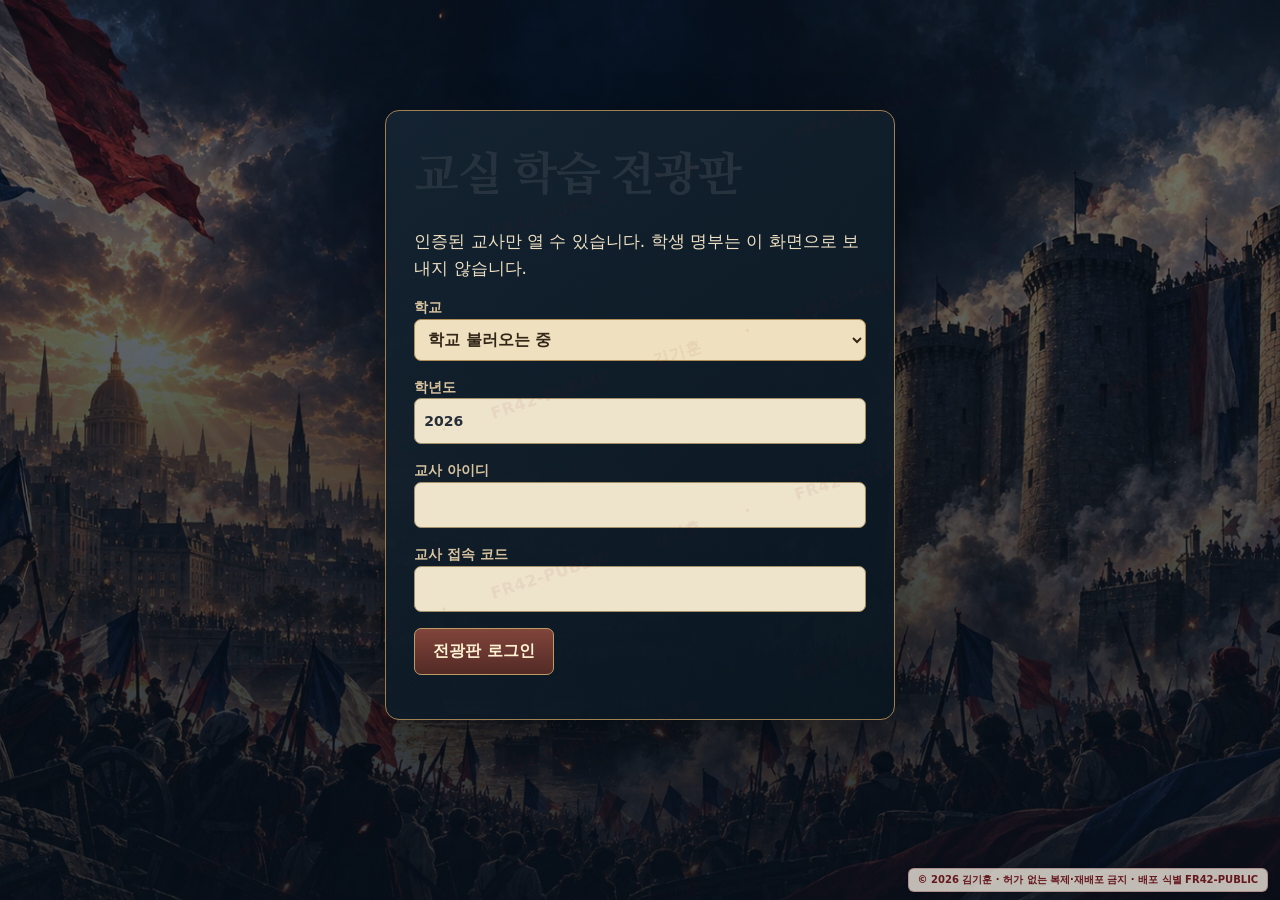
==== board.html @ 60849f4b "Upgrade RC experience and preserve live data integration" ====
<!doctype html>
<html lang="ko"><head><meta charset="utf-8"><meta name="viewport" content="width=device-width,initial-scale=1"><title>프랑스 혁명 학습 전광판</title><link rel="stylesheet" href="teacher.css"><link rel="stylesheet" href="stage26.css"><link rel="stylesheet" href="stage27.css"><link rel="stylesheet" href="stage28.css"><link rel="stylesheet" href="copyright-ready.css"><link rel="stylesheet" href="rc-cinematic.css"><link rel="stylesheet" href="rc-board.css"></head>
<body class="r27-board"><main id="boardApp27"></main><script src="copyright-ready.js"></script><script src="config.rc.js"></script><script src="game-api.js"></script><script src="report-ui27.js"></script><script src="board27.js"></script></body></html>
---- teacher.css ----
:root{font-family:Arial,'Malgun Gothic',sans-serif;color:#263b43;background:#f2eee5;font-size:16px;line-height:1.6}*{box-sizing:border-box}body{margin:0}button,input,select,textarea{font:inherit}button{border:1px solid #c8b99c;background:#fffaf0;color:#263b43;border-radius:8px;padding:9px 14px;cursor:pointer;font-weight:700}button.primary{background:#23434b;color:#fff;border-color:#23434b}button.danger{background:#8d342f;color:#fff;border-color:#8d342f}button:disabled{opacity:.45;cursor:not-allowed}input,select,textarea{width:100%;min-height:44px;padding:9px;border:1px solid #c5bdaf;border-radius:7px;background:white;color:#172d37}input[type=checkbox]{width:21px;min-height:21px;vertical-align:middle}label{display:block;font-weight:700;font-size:14px}label small{display:block;color:#6f7674;font-weight:400}textarea{min-height:130px}h1,h2,h3,p{margin:0 0 16px}h1{font-family:Georgia,'Malgun Gothic',serif;font-size:30px;letter-spacing:-1px}h2{font-size:25px}h3{font-size:18px}a{color:#245d6b}.topbar{background:#203a43;color:#fff;display:flex;justify-content:space-between;align-items:center;gap:20px;padding:24px 32px;border-bottom:4px solid #c8a35d}.topbar h1{margin:0}.topbar small{color:#d7d0b9}.layout{display:grid;grid-template-columns:218px minmax(0,1fr);min-height:calc(100vh - 100px)}nav{padding:24px 16px;border-right:1px solid #d6cbb9;background:#e9e4d8}nav button{display:block;width:100%;text-align:left;margin-bottom:9px;background:transparent;border-color:transparent}nav button.on{background:#fffdf5;border-color:#b5a588;box-shadow:0 3px 8px #6b573211}main{padding:28px 36px;max-width:1600px;width:100%}.panel{padding:24px;margin-bottom:20px;background:#fffcf6;border:1px solid #d6c9b1;border-radius:14px;box-shadow:0 5px 18px #40351d05}.muted{color:#6d746e;font-size:14px}.notice{background:#e7eee9;border-left:4px solid #466b60;padding:13px 18px;margin-bottom:20px}.warning{background:#fff1d8;border-left:4px solid #be8a33;padding:13px 18px;margin-bottom:20px}.stats{display:grid;grid-template-columns:repeat(4,1fr);gap:16px;margin:18px 0}.stat{background:#f6f1e4;border-radius:10px;padding:18px}.stat strong{display:block;font-family:Georgia,serif;font-size:32px;color:#304e54}.formgrid{display:grid;grid-template-columns:repeat(3,minmax(0,1fr));gap:15px;margin-bottom:20px}.formgrid .wide{grid-column:1/-1}.actions{display:flex;flex-wrap:wrap;gap:10px;margin:18px 0}.tablewrap{max-width:100%;overflow:auto}table{border-collapse:collapse;width:100%;font-size:14px}th,td{text-align:left;padding:12px 10px;border-bottom:1px solid #e2d9c8;vertical-align:top}th{background:#eee7d6;white-space:nowrap}.pill{background:#e4eadd;color:#385446;padding:4px 10px;border-radius:20px;font-size:12px;white-space:nowrap}.pill.warn{background:#fff0d7;color:#8d5320}.login{max-width:510px;margin:8vh auto;padding:28px}.login label{margin-bottom:16px}.error{color:#963b31}.toast{position:fixed;bottom:22px;right:22px;background:#23434b;color:white;max-width:85vw;padding:14px 22px;border-radius:10px;z-index:10000}.busy:after{content:'서버 확인 중';position:fixed;top:8px;right:12px;z-index:10000;background:#fbdf93;padding:8px 18px;border-radius:20px}.busy button{pointer-events:none}details{border-bottom:1px solid #d3c5ae;padding:12px 0}summary{cursor:pointer;font-weight:700}.unit-group{border-left:3px solid #beaa81;padding-left:16px;margin-top:12px}.lesson{display:grid;grid-template-columns:minmax(180px,1fr) repeat(4,95px);gap:12px;align-items:center;padding:13px 0;border-top:1px solid #e6ddca}.lesson label{font-size:12px;text-align:center}.lesson input{display:block;margin:auto auto 4px}.mono{font-family:monospace;white-space:pre-wrap;overflow-wrap:anywhere;max-height:420px;overflow:auto;background:#eee9dd;padding:16px}.sectiontitle{display:flex;justify-content:space-between;align-items:center;gap:10px}.credential{font-family:monospace;font-size:16px;color:#763423}.checkline{display:flex;align-items:center;gap:8px;margin:10px 0}.checkline input{flex:0 0 21px}.pack-odds{display:grid;grid-template-columns:repeat(5,1fr);gap:10px}.tiny{font-size:12px;color:#647078}dialog{border:1px solid #aa9270;border-radius:12px;max-width:90vw}dialog::backdrop{background:#14262ab0}@media(max-width:1050px){main{padding:22px}.layout{grid-template-columns:180px 1fr}.formgrid{grid-template-columns:repeat(2,1fr)}.stats{grid-template-columns:repeat(2,1fr)}.lesson{grid-template-columns:1fr repeat(4,65px);gap:5px}}@media(max-width:700px){.topbar{padding:18px;align-items:flex-start}.topbar h1{font-size:22px}.layout{display:block}nav{display:flex;overflow:auto;padding:10px;gap:5px;border-right:0}nav button{width:auto;white-space:nowrap;margin:0;font-size:13px;padding:8px}main{padding:14px}.panel{padding:16px}.formgrid{grid-template-columns:1fr 1fr}.lesson{grid-template-columns:repeat(4,1fr)}.lesson>span{grid-column:1/-1}.pack-odds{grid-template-columns:repeat(3,1fr)}.stats{gap:8px}.stat{padding:12px}.stat strong{font-size:28px}h2{font-size:22px}}
---- stage26.css ----
/* Stage 2.6: shared French Revolution shell. Original card/frame/pack files are untouched. */
:root{--ink26:#f1e6ca;--muted26:#c7bfae;--navy26:#121d2c;--panel26:#1b2838;--gold26:#c5a363;--crimson26:#842f3b;--paper26:#eee3cb;--paperInk26:#252d37;color-scheme:dark}
html body{--bg:#121d2c;--paper:#1b2838;--ink:#f1e6ca;--line:#a68b59;--red:#963e49;margin:0;color:var(--ink26);background:radial-gradient(ellipse at 85% 0,#58313260,transparent 55%),linear-gradient(#101925ee,#121d2cee),url('content/fr-revolution/images/FR-04.png') center top/cover fixed;background-color:var(--navy26);font-family:system-ui,-apple-system,'Malgun Gothic',sans-serif;line-height:1.55}
body .header,body .topbar{background:linear-gradient(110deg,#101926,#253246);border-bottom:2px solid var(--gold26);color:var(--ink26);box-shadow:0 10px 25px #0004}
body .header h1,body .header .eyebrow,body .header .student{color:var(--ink26)}
body .shell,body .panel,body .v42-login,body .packbox,body .v41-packbox,body .inspectbox,body .v41-inspect-box,body .stage2-overlay .shell,body .celebration25>section{background:linear-gradient(135deg,#233144,#152333);border:1px solid #ad8f5266;border-radius:14px;color:var(--ink26);box-shadow:0 10px 35px #0004}
body .shell h2,body .panel h2,body .shell h3,body .panel h3{color:var(--ink26)}
body h1,body h2{letter-spacing:-.035em}body .eyebrow{color:#dec58f;letter-spacing:.12em}body .wrap{max-width:1340px}body .layout>nav{background:#142131;border-color:#ab8c5066}body .layout>nav button{color:var(--ink26)}body .layout>nav button.on{background:#314159;border-color:var(--gold26)}
body .tabs{padding:8px;background:#122031e8;border:1px solid #a18b5944;border-radius:12px;gap:6px;flex-wrap:wrap}body .tab{background:transparent;color:#daceb6;border:1px solid transparent;min-height:44px}body .tab.active{background:#75303b;color:#fff3db;border-color:#c8a766}body .tab.locked{background:#111c29;color:#b1ad9e}
body .btn,body button.primary{min-height:44px;border:1px solid #cfad6d;background:linear-gradient(#963e49,#732d37);color:#fff4dc;border-radius:8px;font-weight:800;box-shadow:0 3px 9px #0003}body .btn.alt{background:#263950;color:#f2e7ce;border-color:#8c805e}body button:disabled{opacity:.55;cursor:not-allowed}body button:focus-visible,body input:focus-visible,body select:focus-visible,body summary:focus-visible{outline:3px solid #f0ca72;outline-offset:3px}
body input:not([type=checkbox]),body select,body textarea{font:inherit;background:var(--paper26);color:var(--paperInk26);border:1px solid #a49068;border-radius:7px;min-height:46px;padding:9px;max-width:100%}body input[type=checkbox]{accent-color:#a65562}body a{color:#f0cc88}body .muted,body label small,body .tiny{color:var(--muted26)}
body .v42-status,body .notice,body .reward-preview2,body .resume-banner2,body .learning-note26{background:#28394a;border-color:#957e50;color:#f2e5c9;padding:12px 16px;border-radius:8px}
body .result,body .rank42 article,body .stat,body .lesson-tree42 details,body .lesson,body .unit-group,body .modepick>*,body .modepick button,body .settingrow button,body .v42-mission,body .pack-inventory,body .fusionpanel,body .colstats,body .packvault38{background:#24354a;color:var(--ink26);border-color:#97805a88}
body .question,body .hint,body .noticebox,body .speedstat,body .packsummary38 span,body .v41-inspect-panel,body .inspectpanel,body .detail25,body .variant25,body .mission-editor25,body .completion-rule2{background:#26384c;color:var(--ink26);border-color:#a38a5b88}body .tabs{width:100%;max-width:100%}body .inspecttip{color:#e1d5bc}
body .settingrow button.on,body .modepick .selected2{background:#69414b;border-color:#e0b76b}body .completion-notice2{background:#283c43;color:#f4e9cc;border-color:var(--gold26)}body .completion-notice2 h2,body .completion-notice2 p{color:inherit}body th,body td{border-color:#a68f5955}body th{background:#263b51;color:#f2e6cb}body .tablewrap{color:var(--ink26)}
body .warning,body .v42-error{background:#57333b;color:#ffecda;border-color:#d29b6c}body .toast,body .v42-toast{background:#263e4d;color:#fff4da;border-color:#c7a45e}body .match-preview42{background:#efe1bc;color:#252c36}body .match-preview42 strong{background:#833845}
body .card-readable-title42{color:#f2e7ce}body .card-readable-rarity42{font-weight:900}body .history-card__title,body .history-game-card__title{color:#21190f}body .history-card,body .history-game-card{color:#21190f}body .card-spotlight42{color:#fff1d2}body .rarity-label42{font-weight:900}
body .hero26{position:relative;isolation:isolate;overflow:hidden;padding:clamp(28px,5vw,64px);min-height:280px;margin:22px 0;border:1px solid #c6a45d;border-radius:15px;background:linear-gradient(90deg,#101b2bf2 20%,#101b2b77 70%),url('content/fr-revolution/images/FR-04.png') 75% 42%/cover;box-shadow:0 15px 35px #0005}
.hero26:after{content:'';position:absolute;inset:12px;border:1px solid #ddba7355;pointer-events:none}.hero26 h2{font-size:clamp(32px,5vw,57px);line-height:1.22;color:#f5e9c9;margin:14px 0}.hero26 p{max-width:600px;color:#e0d4bc}.level26{display:grid;grid-template-columns:92px 1fr;gap:22px;align-items:center;padding:22px 26px;margin:20px 0;background:linear-gradient(110deg,#283848,#162536);border:1px solid #b99555;border-radius:14px}.level26 h2,.level26 p{margin:0 0 6px}.level26 small{color:#ddcba6}.level-seal26{aspect-ratio:1;border:3px double #dfb968;border-radius:50%;display:flex;flex-direction:column;align-items:center;justify-content:center;background:radial-gradient(#574838,#202b3a);box-shadow:0 0 20px #d0a75522}.level-seal26 strong{font:700 36px Georgia,serif}.level-seal26 small{font-size:10px;letter-spacing:.16em}.xp-track26{height:10px;background:#071322;border:1px solid #8f794d66;border-radius:20px;overflow:hidden;margin:10px 0}.xp-track26 i{display:block;height:100%;background:linear-gradient(90deg,#8e6337,#eed794);border-radius:20px}
.game-grid26{display:grid;grid-template-columns:repeat(4,minmax(0,1fr));gap:16px;margin:20px 0 30px}.game-tile26{display:flex;flex-direction:column;align-items:flex-start;padding:22px 18px;border:1px solid #b99b5e99;border-radius:11px;background:linear-gradient(140deg,#33425a,#19283a);box-shadow:0 6px 15px #0003;min-width:0}.game-tile26 h3{font-size:21px;margin:10px 0}.game-tile26 p{font-size:16px;flex:1;color:#d0c6b3;word-break:keep-all}.game-tile26 .btn{width:100%;font-size:15px}.game-index26{font:700 28px Georgia,serif;color:#dbb973;border-bottom:1px solid #9f8551}.locked26{filter:saturate(.5)}
.mastery-grid26{display:grid;grid-template-columns:repeat(4,minmax(0,1fr));gap:10px}.mastery-grid26 article{padding:16px;background:#26384c;border:1px solid #8e7b4f55;border-radius:8px}.mastery-grid26 b{display:block;min-height:3em;font-size:16px}.mastery-grid26 span{color:#e6c583;font-weight:800}.mastery-grid26 i{font-style:normal;display:inline-grid;place-items:center;width:28px;height:28px;margin:5px 4px 0 0;background:#142333;color:#c2bdaa;border:1px solid #6e705f;border-radius:50%;font-size:13px}.mastery-grid26 i.seen{background:#53565f}.mastery-grid26 i.mastered{background:#415872;border-color:#bbcedd}.mastery-grid26 i.today{background:#d8ba74;color:#1c2635;border-color:#ffe5a7}
.attendance26{display:flex;gap:14px;flex-wrap:wrap;padding:14px 0;color:#e5d4ad}.study-mission26{padding:18px;border:1px solid #c19e5d;border-radius:8px;background:#2b3a4d}.study-mission26 h3,.study-mission26 p{margin:0 0 8px}.mission-period26{margin:18px 0;border:0}.mission-period26>summary{font-size:20px;font-weight:800;cursor:pointer;padding:12px;background:#23364b;border-bottom:1px solid #b79757}.mission-grid26{display:grid;grid-template-columns:repeat(3,minmax(0,1fr));gap:14px;padding-top:16px}.mission26{display:flex;flex-direction:column;padding:18px;border:1px solid #8f7d5966;border-radius:9px;background:#1d2f43}.mission26 h3{font-size:18px}.mission26 p{color:#cfc4af;font-size:15px}.mission26 strong{font-size:22px;color:#edcf8a}.mission26 .btn{margin-top:auto}.mission26.claimed{border-color:#638c80}
.answer-form26{max-width:700px;margin:24px auto}.answer-form26>div{display:flex;gap:10px;margin-top:10px}.answer-form26 input{flex:1;width:100%;font-size:22px;font-weight:700}.answer-form26 label{display:block;text-align:left;color:#d5c8ad}.question-image26{width:min(100%,520px);max-height:330px;object-fit:contain;border:5px double #be9f66;border-radius:8px;background:#121e2c;margin:16px auto;display:block}.feedback26{min-height:1.6em;font-weight:800;color:#f3d993;font-size:20px}.quiz h2{font-size:clamp(24px,3vw,34px);line-height:1.5}
.connections26{display:grid;gap:16px}.connection26{display:grid;grid-template-columns:minmax(0,1fr) 170px minmax(0,1fr);gap:20px;align-items:center;background:#25374a;padding:18px;border:1px solid #96805a77;border-radius:10px}.connection26 label{font-size:18px;font-weight:800;min-width:0}.connection26 select{width:100%;display:block;margin:8px 0}.connection26 label>span{font-size:16px;color:#e2d5b9;display:block;min-height:3em}.study-card26{display:flex;flex-direction:column;min-width:0;border:3px double #c5a76e;border-radius:7px;background:#e9ddc2;color:#232c37;overflow:hidden;box-shadow:0 5px 12px #0004}.study-card26 img{display:block;width:100%;aspect-ratio:1;object-fit:cover;pointer-events:none}.study-card26 b{display:block;font-size:clamp(14px,1.6vw,19px);font-weight:900;line-height:1.3;padding:8px 5px;text-align:center;word-break:keep-all}
.map-zones26{display:grid;grid-template-columns:repeat(2,minmax(0,1fr));gap:16px;margin:20px 0}.map-zones26>section{border:1px solid #b99a62;background:#24364b;min-height:210px;border-radius:10px;overflow:hidden}.zone-target26{width:100%;min-height:76px;border:0;border-bottom:1px solid #a78f62;background:#354960;color:#f8ecd3;padding:14px;cursor:pointer}.zone-target26 b{display:block;font-size:22px}.zone-target26 small{display:block;color:#e0d2b8;font-size:14px}.map-cards26{display:grid;grid-template-columns:repeat(4,minmax(0,1fr));padding:10px;gap:10px}.map-deck26{display:grid;grid-template-columns:repeat(6,minmax(0,1fr));gap:12px}.map-cards26>button,.map-deck26>button{border:2px solid transparent;background:none;padding:3px;cursor:pointer;min-width:0}.map-cards26>button.selected26,.map-deck26>button.selected26{border-color:#ffe8a0;box-shadow:0 0 10px #e9c77499;border-radius:8px}.map-reference26{border:1px dashed #be9f66;border-radius:10px;padding:16px;background:#1d2e40;display:grid;grid-template-columns:repeat(2,minmax(0,1fr));gap:16px}.map-reference26 h3{font-size:17px;margin:0 0 9px}.map-reference26 article>div{display:grid;grid-template-columns:repeat(4,minmax(0,1fr));gap:7px}.map-reference26 .study-card26 b{font-size:14px}.preference26{display:block;padding:18px 0;font-size:22px;font-weight:800}.preference26 select{display:block;margin:8px 0;min-width:min(100%,300px)}.preference26 small{font-size:16px;display:block;color:#d5c8ae}
.xp-result26{text-align:center;border:2px solid #c7a666!important}.xp-result26 h2{font-size:30px}.lock-editor26{padding:15px;margin:12px 0;border:1px solid #aa8d5b88;border-radius:8px}.teacher-xp26 input{min-width:76px}.teacher-xp26 select{min-width:150px}.settings-section26{margin:24px 0}.thresholds26{font-family:monospace;min-height:100px;width:100%}.study-game26{min-width:0}.study-game26>b{display:block;font-size:clamp(14px,1.6vw,19px);font-weight:900;line-height:1.4;color:#f2e5c9;text-align:center;margin-top:6px;word-break:keep-all}.study-game26>.history-game-card{cursor:inherit}.map-reference26 .study-game26>b{font-size:14px}.map-reference26 article .history-game-card__title{font-size:13px}
@media(max-width:1050px){.game-grid26{grid-template-columns:repeat(2,minmax(0,1fr))}.mastery-grid26{grid-template-columns:repeat(3,minmax(0,1fr))}.game-tile26 h3{font-size:22px}.connection26{grid-template-columns:minmax(0,1fr) 135px minmax(0,1fr);gap:12px}.map-cards26{grid-template-columns:repeat(3,minmax(0,1fr))}body .layout{grid-template-columns:180px minmax(0,1fr)}body .layout main{padding:18px}body .layout .formgrid{grid-template-columns:repeat(2,minmax(0,1fr))}}
@media(max-width:650px){.game-grid26,.mission-grid26,.map-zones26,.map-reference26{grid-template-columns:1fr}.mastery-grid26{grid-template-columns:repeat(2,minmax(0,1fr))}.map-deck26{grid-template-columns:repeat(3,minmax(0,1fr))}.connection26{grid-template-columns:1fr}.connection26 .study-card26{width:150px;margin:auto;grid-row:1}.connection26 label>span{min-height:0}.level26{grid-template-columns:70px 1fr;gap:14px;padding:16px}.level26 h2{font-size:22px}.answer-form26>div{flex-wrap:wrap}.answer-form26 .btn{width:100%}.hero26{min-height:230px}body .layout{display:block}body .layout>nav{display:flex;overflow:auto;gap:8px;padding:10px}body .layout>nav button{min-width:145px;margin:0}body .layout .formgrid{grid-template-columns:1fr}.mission26 p{font-size:16px}.study-card26 b{font-size:15px}}
@media(prefers-reduced-motion:reduce){html{scroll-behavior:auto}body .hero26,body .level26,body .xp-result26,body .game-tile26{animation:none;transition:none}body .xp-track26 i{transition:none}}
---- stage27.css ----
/* Archive and display extension; no image/frame changes. */
.r27{line-height:1.65;overflow:hidden}.r27 h2{font-size:clamp(1.5rem,3vw,2rem)}.r27 h3{margin:1.4rem 0 .65rem}.r27 p{overflow-wrap:anywhere}.r27-heading{display:flex;justify-content:space-between;align-items:center;gap:16px}.r27-tabs{display:flex;flex-wrap:wrap;gap:8px;margin:16px 0}.r27-tabs button,.r27 button,.r27-link{min-height:44px;padding:10px 16px}.r27-tabs .on{background:#873b35;color:#fff3df;border-color:#a77e42}.r27 label{display:block}.r27 input,.r27 select{min-height:44px;max-width:100%}.r27-stats{display:grid;grid-template-columns:repeat(auto-fit,minmax(145px,1fr));gap:12px;margin:18px 0}.r27-stat{background:#e9dfca;border:1px solid #b49b6d;border-radius:12px;padding:16px;color:#242d35}.r27-stat strong{display:block;font-size:clamp(1.4rem,2.4vw,2rem);line-height:1.3;margin-top:6px}.r27-stat span{font-size:.95rem}.r27-notice{background:#dedcc8;color:#253b3d;padding:16px;border-left:5px solid #496567;border-radius:6px}.r27-events{display:grid;grid-template-columns:repeat(2,minmax(0,1fr));gap:12px}.r27 details{border:1px solid #b8a276;background:#f0e7d6;border-radius:10px;padding:12px;margin:12px 0;color:#202b33}.r27 summary{cursor:pointer;font-weight:800;min-height:44px;display:flex;align-items:center;gap:12px;justify-content:space-between}.r27-tablewrap{overflow:auto;max-width:100%;margin:12px 0}.r27 table{width:100%;border-collapse:collapse;background:#f4ecdc;color:#25323d;font-size:1rem}.r27 th,.r27 td{padding:12px 10px;border-bottom:1px solid #c9bba3;text-align:left;vertical-align:top;min-width:70px}.r27 th{background:#283d48;color:#fff2dd;font-weight:800;white-space:nowrap}.r27 td small{display:block;line-height:1.5;font-size:.83rem;color:#4f5d61;margin-top:5px}.r27-note{font-size:.9rem;color:#4e5b60}.r27-checks{display:grid;grid-template-columns:repeat(auto-fit,minmax(210px,1fr));gap:10px;margin:16px 0}.r27-checks label{display:flex;align-items:center;gap:10px;min-height:44px;background:#e9dfcb;padding:10px;border-radius:6px;color:#263943}.r27-checks input{width:20px;min-height:20px}.r27-link{display:inline-flex;align-items:center;background:#314d57;color:#fff5e0;border-radius:8px;text-decoration:none}.r27-board{margin:0;background:#101f2c;color:#f4e8d1;min-height:100vh}.r27-board #boardApp27{max-width:1600px;margin:auto;padding:clamp(16px,3vw,48px)}.r27-board-head{display:flex;justify-content:space-between;gap:20px;align-items:center;border-bottom:2px solid #b18c4d;padding-bottom:16px}.r27-board-head h1{font-size:clamp(24px,3vw,44px)}.r27-board button{min-height:44px;background:#e9dfc8;color:#24323c;border:1px solid #b49b6d;padding:10px 18px;border-radius:7px;font-weight:700}.r27-board-controls{display:flex;flex-wrap:wrap;gap:12px;align-items:end;margin-top:16px}.r27-board-controls form{display:flex;gap:12px;align-items:end;flex-wrap:wrap}.r27-board-controls label{display:flex;flex-direction:column;gap:4px}.r27-board-controls input{width:95px;padding:10px;min-height:44px}.r27-board-panel{background:linear-gradient(140deg,#273b49,#152633);border:1px solid #9e804d;border-radius:18px;margin:28px 0;padding:clamp(20px,4vw,64px);min-height:400px}.r27-board-panel h2{color:#f1d9a5;font-size:clamp(26px,4vw,54px);margin:0 0 24px}.r27-board-value{font-size:clamp(64px,10vw,150px);font-weight:900;text-align:center}.r27-board-value small{font-size:.3em;color:#d2cbbd}.r27-board-list{display:grid;gap:14px}.r27-board-list article{display:grid;grid-template-columns:1fr auto;gap:8px 20px;background:#304653;border-left:4px solid #a87547;padding:18px 24px;border-radius:8px;font-size:clamp(21px,2.5vw,36px)}.r27-board-list small{display:block;font-size:.58em;color:#dfd8c8}.r27-board-list strong{color:#f1d19a}.r27-board footer{color:#d4cebf;font-size:1rem}.r27-empty{font-size:1.5rem}.r27-board .login{color:#26333e}.r27-board .login h1{color:#26333e}
@media(max-width:740px){.r27-events{grid-template-columns:1fr}.r27-heading{align-items:flex-start}.r27-tablewrap{margin-left:-4px;margin-right:-4px}.r27 th,.r27 td{padding:10px 8px}.r27-board-head{display:block}.r27-board-panel{min-height:300px}.r27-board-list article{padding:14px}.r27-board-controls input{width:75px}}
@media(prefers-reduced-motion:reduce){.r27 *,.r27-board *{scroll-behavior:auto!important;transition:none!important;animation:none!important}}
---- stage28.css ----
/* School tablet CSS widths, not physical inches. Large screens gain columns and margins. */
html{box-sizing:border-box}*,*:before,*:after{box-sizing:inherit}
body .wrap,body .headerin{width:calc(100% - 32px);max-width:1360px;margin-inline:auto}
body .layout{width:100%;max-width:1560px;margin-inline:auto;grid-template-columns:200px minmax(0,1fr)}
body .layout main,body .wrap>*,body .shell,body .panel,body .headerin>*,body .student{min-width:0}
body .shell,body .panel{overflow-wrap:anywhere;padding:clamp(16px,2.2vw,30px)}
body .headerin,body .practicebar,body .bonus-actions,body .collectionsubnav{flex-wrap:wrap;gap:12px}
body button,body [role=button],body summary,body .r27-link{min-width:44px;min-height:44px;touch-action:manipulation}
body button{white-space:normal;overflow-wrap:anywhere;font-size:1rem}
body input,body select,body textarea{max-width:100%;min-width:0;font-size:max(16px,1rem)}
body label{min-width:0}body label:has(input[type=checkbox]){min-height:44px;display:flex;align-items:center;gap:8px}
body input[type=checkbox]{flex-shrink:0;width:22px;height:22px}
body .tabs,body .collectionsubnav,body .r27-tabs{max-width:100%;flex-wrap:wrap;overflow:visible}
body .tablewrap,body .r27-tablewrap{width:100%;max-width:100%;overflow:auto;overscroll-behavior-inline:contain}
body .tablewrap table,body .r27-tablewrap table{min-width:640px}
body .game-grid26{grid-template-columns:repeat(auto-fit,minmax(min(100%,245px),1fr))}
body .mission-grid26{grid-template-columns:repeat(auto-fit,minmax(min(100%,260px),1fr))}
body .collectiongrid,body .collectiongrid.v41-grid{display:grid;grid-template-columns:repeat(auto-fill,minmax(min(100%,190px),1fr));gap:clamp(14px,2vw,24px);align-items:start}
body .entry25{width:100%;max-width:290px;justify-self:center}
body .packvault38{display:grid;grid-template-columns:repeat(auto-fit,minmax(min(100%,240px),1fr));gap:18px}
body .vaultitem38{min-width:0;max-width:360px;width:100%;justify-self:center;padding:18px}
body .vaultactions38 button{font-size:16px;min-height:48px}
body .cards,body .cards.described,body .baitdeck,body .grid,body .memorygrid,body .matchgrid{grid-template-columns:repeat(auto-fit,minmax(min(100%,160px),1fr));gap:12px;align-items:start}
body .matchgrid{grid-template-columns:repeat(auto-fit,minmax(min(100%,170px),1fr))}
body .game-slot41,body .matchcard.match41{width:100%;height:auto;min-height:190px;aspect-ratio:5/6;max-width:250px;justify-self:center}
body .match-description41{font-size:clamp(16px,1.8vw,21px);line-height:1.55;padding:14px;overflow:auto;max-height:100%}
body .history-game-card{aspect-ratio:5/6;max-width:250px;margin-inline:auto}
body .history-card{aspect-ratio:2/3;max-width:420px;margin-inline:auto}
body .history-card__picture,body .history-game-card .history-game-card__picture{object-fit:contain;background:#e9dcc5}
body .history-card__frame{object-fit:contain}
body .entrycaption25 b,body .card-readable-title42{font-size:clamp(17px,1.6vw,21px);font-weight:900;white-space:normal;overflow-wrap:anywhere}
body .map-deck26,body .map-cards26,body .map-reference26 article>div{grid-template-columns:repeat(auto-fit,minmax(min(100%,155px),1fr));align-items:start;gap:12px}
body .map-deck26>button,body .map-cards26>button,body .map-reference26 .study-game26{width:100%;max-width:240px;justify-self:center}
body .connection26{grid-template-columns:minmax(0,1fr) minmax(150px,190px) minmax(0,1fr)}
body .question-image26{width:min(100%,520px);height:auto;max-height:360px;object-fit:contain}
body .answer-form26 input{min-width:0}body .answer-form26 button{flex-shrink:0}
body .stage2-overlay,body .cardinspect,body .celebration25,body .rewardmodal{overflow:auto;overscroll-behavior:contain;padding:16px}
body .inspect25,body .v41-inspect-panel,body .celebration25>section{max-width:min(1040px,100%);max-height:calc(100dvh - 32px);overflow:auto;margin:auto}
body .inspect25 .history-card{width:min(100%,380px)}
body .celebration-cards25{display:grid;grid-template-columns:repeat(auto-fit,minmax(min(100%,180px),1fr));gap:18px}
body .celebration-cards25>div{transform:none!important;max-width:260px;margin-inline:auto;width:100%}
body .r27-note{color:#d1c8b5}body .r27 details .r27-note{color:#45535a}
.device-notice28,.rotate-notice28{display:none;padding:14px;border:1px solid #c3a369;border-radius:8px;background:#283c50;color:#faecd0;font-size:17px}
.judge-label28{position:absolute;bottom:0;inset-inline:0;z-index:8;background:#172733ed;color:#fff1cf;font-size:15px;line-height:1.5;padding:6px;text-align:center}
body .reveal-modal28{display:flex;align-items:center;justify-content:center;z-index:22000;background:#0b1427df}
body .reveal-box28{width:min(1040px,100%);max-height:calc(100dvh - 32px);overflow:auto;margin:auto;padding:clamp(18px,3vw,36px);text-align:center}
.reveal-box28 h2{font-size:clamp(26px,3vw,38px);margin:0 0 10px}.reveal-progress28{font-size:22px;font-weight:900;margin:12px}
body .sealed-pack28{position:static;display:flex;flex-direction:column;align-items:center;gap:12px;transform:none;inset:auto;width:min(100%,280px);height:auto;margin:20px auto;border:1px solid #d3b476;background:#213447;border-radius:12px;padding:18px;color:#fff0d2}
.sealed-pack28 img{width:100%;height:auto;max-height:320px;object-fit:contain}.sealed-pack28 span{font-weight:900;font-size:22px}
.reveal-stage28{display:grid;grid-template-columns:minmax(200px,320px) minmax(0,1fr);align-items:center;gap:28px;max-width:820px;margin:20px auto}
body .reveal-card28{display:block;position:relative;background:transparent;border:0;width:100%;max-width:320px;margin:auto;padding:0;aspect-ratio:2/3;color:#f5e6c7;cursor:pointer}
.reveal-static28{display:block;pointer-events:none}.reveal-card28 .history-card{width:100%}
.card-back28{display:flex;flex-direction:column;align-items:center;justify-content:center;gap:20px;width:100%;height:100%;aspect-ratio:2/3;border:6px double #cfae6a;border-radius:10px;background:radial-gradient(#485063,#17263e);font-size:70px}.card-back28 b{font-size:24px;max-width:80%}
.reveal-caption28{display:flex;flex-direction:column;align-items:center;gap:16px;overflow-wrap:anywhere;font-size:18px}.reveal-caption28 .revealed-title42{font-size:clamp(24px,3vw,34px);line-height:1.45;flex-basis:auto}.reveal-caption28 .rarity-label42{font-size:clamp(23px,2.8vw,31px);border:2px solid currentColor;border-radius:8px;padding:8px 16px;letter-spacing:normal}
.reveal-caption28.rare{color:#9accff}.reveal-caption28.unique{color:#dbb5ff}.reveal-caption28.legend{color:#ffe498}.reveal-caption28.myth{color:#b8fff5}.reveal-caption28 .shiny-banner25{margin:0;font-size:22px}
.reveal-actions28{display:flex;flex-wrap:wrap;justify-content:center;gap:12px;margin:22px 0}.reveal-actions28 button{min-height:50px;font-size:18px;padding:12px 20px}
.reveal-grid28{display:grid;grid-template-columns:repeat(auto-fit,minmax(min(100%,210px),1fr));gap:24px}.reveal-grid28 article{max-width:300px;justify-self:center;width:100%;padding:12px;border:1px solid #8e7c5c;border-radius:9px}.reveal-grid28 .reveal-caption28{gap:8px;font-size:16px}.reveal-grid28 .revealed-title42{font-size:21px}.reveal-grid28 .rarity-label42{font-size:20px}.reveal-grid28 .history-card{max-width:260px}
.opening-history28{padding:16px;border:1px solid #ba9f65;border-radius:10px;margin:16px 0;background:#22384a}.opening-history28 summary{cursor:pointer;padding:10px;font-weight:800}.opening-row28{display:flex;align-items:center;flex-wrap:wrap;gap:10px;padding:12px 0;border-bottom:1px solid #776a5155}.opening-row28 span{flex:1;min-width:180px}
body.r27-board #boardApp27{max-width:1920px}.r27-board-list article{min-width:0;overflow-wrap:anywhere}
@media(max-width:1050px){body .layout{grid-template-columns:170px minmax(0,1fr)}body .layout main{padding:16px}body .layout .formgrid{grid-template-columns:repeat(2,minmax(0,1fr))}body .connection26{grid-template-columns:minmax(0,1fr) 160px minmax(0,1fr);gap:12px}}
@media(max-width:820px){body .layout{display:block}body .layout>nav{display:flex;flex-wrap:wrap;gap:8px;padding:12px}body .layout>nav button{flex:1 1 150px;min-width:130px;margin:0}body .connection26{grid-template-columns:1fr 1fr}body .connection26>.study-game26{grid-column:1/-1;grid-row:1;max-width:180px;justify-self:center}body .r27-events{grid-template-columns:1fr}.reveal-stage28{grid-template-columns:minmax(180px,270px) minmax(0,1fr);gap:16px}}
@media(max-width:600px){.device-notice28{display:block}body .wrap,body .headerin{width:calc(100% - 20px)}body .map-zones26,body .map-reference26,body .rank42{grid-template-columns:1fr}.reveal-stage28{grid-template-columns:1fr}.reveal-card28{max-width:260px!important}.reveal-caption28{gap:10px}body .layout .formgrid{grid-template-columns:1fr}body .answer-form26>div{flex-wrap:wrap}body .answer-form26 button{width:100%}}
@media(orientation:portrait){.wide-game28 .rotate-notice28{display:block}}
@media(prefers-reduced-motion:reduce){body .reveal-modal28 *,body .celebration25 *,body .shiny25 *,body .history-card__rotator{animation:none!important;transition:none!important;scroll-behavior:auto!important}}
---- copyright-ready.css ----
.copyright-watermark{position:fixed;inset:0;z-index:2147483000;pointer-events:none;overflow:hidden;display:grid;align-content:space-around;color:#781f26;font-weight:800;font-size:clamp(13px,1.25vw,22px);letter-spacing:.04em;opacity:var(--copyright-opacity,.06)}
.copyright-watermark span{display:block;width:130%;margin-left:-15%;text-align:center;white-space:nowrap;transform:rotate(-18deg);word-spacing:2.5rem}
.copyright-stamp{position:fixed;right:12px;bottom:8px;z-index:2147483001;pointer-events:none;max-width:min(70vw,720px);padding:.3rem .55rem;border:1px solid rgba(120,31,38,.28);border-radius:6px;background:rgba(255,249,235,.74);color:#65171d;font:700 clamp(10px,1vw,14px)/1.25 system-ui,sans-serif;box-shadow:0 1px 5px rgba(0,0,0,.12)}
@media print{.copyright-watermark{position:fixed;opacity:.09}.copyright-stamp{position:fixed;background:transparent}}
@media (prefers-reduced-motion:reduce){.copyright-watermark,.copyright-stamp{animation:none!important;transition:none!important}}
---- rc-cinematic.css ----
@font-face{font-family:RevolutionSerif;src:url('assets/card-serif.woff2') format('woff2');font-display:swap}
body:before,body:after{display:none!important}.rc-status .rc-level strong{color:#e8c77e}.rc-home .rc-hero h1{max-width:100%;overflow-wrap:normal;white-space:nowrap}.rc-page .packbox,.rc-lobby .packbox{color:#efe2c5}
:root{--rc-gold:#d6b572;--rc-ink:#152332;--rc-paper:#f0e0bd;--rc-wine:#7b222c;--rc-bg:#091522;--rc-serif:RevolutionSerif,'Noto Serif KR',Batang,serif}
html{background:var(--rc-bg);scroll-behavior:smooth}body{background:linear-gradient(#07101b88,#07101bd9),url('assets/rc/revolution-panorama.webp') center top/cover fixed!important;color:#f4e8cd!important;font-size:17px;min-width:320px}*{box-sizing:border-box}button,input,select{font:inherit}button{touch-action:manipulation}button:focus-visible,a:focus-visible,input:focus-visible,select:focus-visible{outline:3px solid #7ee0ff!important;outline-offset:4px}button:disabled{opacity:1!important;cursor:not-allowed;color:#acb3bc!important;filter:saturate(.3)}.copyright-watermark{pointer-events:none!important;z-index:0!important}.copyright-stamp{font-size:10px!important;pointer-events:none}.themebadge,.theme-badge35{display:none!important}
.rc-lobby .header,.rc-lobby .tabs,.rc-lobby .v42-status{display:none}.rc-lobby .wrap{max-width:none;padding:0;margin:0}.rc-home{max-width:1540px;margin:auto;padding:0 28px 114px}.rc-hero{height:238px;position:relative;display:grid;place-content:center;text-align:center}.rc-hero:before{content:'';position:absolute;inset:0 -28px;background:linear-gradient(90deg,transparent,#06132372 30%,#061323aa 50%,transparent);pointer-events:none}.rc-hero>*{position:relative}.rc-hero h1{font-family:var(--rc-serif);font-size:clamp(56px,6.8vw,98px);letter-spacing:.12em;margin:0;color:#ead29a;text-shadow:0 2px 0 #fbe8b9,0 4px 1px #73512c,0 7px 0 #30200d,0 10px 25px #000;font-weight:900;line-height:1.35}.rc-subtitle{font-family:var(--rc-serif);font-size:22px;letter-spacing:.5em;margin:0 0 8px 10px}.rc-ornament{color:var(--rc-gold);display:flex;justify-content:center;align-items:center;gap:19px;margin:8px auto}.rc-ornament:before,.rc-ornament:after{content:'❧';font-size:35px;display:block;width:130px;border-bottom:1px solid #b69b60;line-height:12px}.rc-ornament:after{transform:scaleX(-1)}.rc-cockade{width:27px;height:27px;border-radius:50%;background:radial-gradient(circle,#d4ad68 0 16%,#c53738 17% 34%,#efe8d5 35% 56%,#29466c 57%);box-shadow:0 2px 8px #000,0 0 0 2px #bb9f66}.rc-motto{margin:7px 0 0;color:#ddd3bf;font-family:var(--rc-serif);letter-spacing:.15em;font-size:16px}.rc-left-note,.rc-right-note{position:absolute;top:74px;width:155px;text-align:left;font:14px/1.9 var(--rc-serif);color:#ddd7cc;text-shadow:0 2px 5px #000}.rc-left-note{left:12px}.rc-right-note{right:12px;text-align:right;top:115px}.rc-preview-tag{position:absolute;right:0;top:14px;font:11px sans-serif;letter-spacing:.04em;color:#e7dbc5;background:#091523b3;border:1px solid #ab905655;padding:5px 10px;border-radius:3px}
.rc-parchment{color:var(--rc-ink);background:radial-gradient(ellipse at 20% 30%,#fff8e244,transparent 50%),repeating-linear-gradient(8deg,#93714907 0 1px,transparent 1px 4px),linear-gradient(110deg,#d4b783,#f5e8c9 18%,#e5cea2 65%,#f5e6c6);border:1px solid #ceb17b;box-shadow:inset 0 0 0 4px #42311d29,inset 0 0 25px #8f5d2755,0 8px 24px #0009;position:relative}.rc-parchment:before,.rc-parchment:after{position:absolute;color:#89672e;font-size:25px;content:'❧';top:-7px;left:7px;pointer-events:none}.rc-parchment:after{left:auto;right:7px;transform:scaleX(-1)}.rc-status{min-height:92px;display:grid;grid-template-columns:1.2fr 1fr .85fr;gap:20px;padding:14px 24px;border-radius:4px}.rc-status-item{display:flex;align-items:center;gap:19px;min-width:0}.rc-status-item+.rc-status-item{border-left:1px solid #8b694a70;padding-left:26px}.rc-level{width:72px;height:72px;flex-shrink:0;border-radius:50%;display:grid;place-content:center;text-align:center;background:radial-gradient(circle at 35% 25%,#263440,#08111a);border:2px solid #cfa65a;outline:1px solid #6a4d26;outline-offset:4px;box-shadow:0 4px 8px #0009;color:#e8c77e;font-family:var(--rc-serif);line-height:1}.rc-level small{font-size:14px}.rc-level strong{font-size:38px}.rc-status h2{font-size:18px;margin:0 0 6px;font-family:var(--rc-serif);color:#17252c}.rc-status p{margin:3px 0;font-size:14px;color:#625039}.rc-status strong{color:#243c39}.rc-status-copy{flex:1;min-width:0}.rc-xp{height:11px;background:#172735;border:1px solid #7d6845;border-radius:2px;box-shadow:inset 0 2px 3px #0005;margin:7px 0 5px;overflow:hidden}.rc-xp i{display:block;height:100%;background:linear-gradient(#8ad5e4,#2886a3);box-shadow:0 0 10px #60d6ff;width:var(--progress,0%)}.rc-status-icon{font:42px var(--rc-serif);color:#4b3922;text-shadow:0 1px #fff6}.rc-section-title{display:flex;align-items:center;justify-content:center;gap:24px;font:28px var(--rc-serif);letter-spacing:.15em;margin:23px 0 20px;color:#f0e4c9;text-shadow:0 2px 7px #000}.rc-section-title:before,.rc-section-title:after{content:'✦';font-size:16px;color:#dab776;width:100px;border-bottom:1px solid #b5975670;text-align:center}
.rc-journey{display:grid;grid-template-columns:repeat(4,minmax(0,1fr)) 180px;gap:16px}.rc-tier{position:relative;min-width:0;overflow:hidden;display:flex;flex-direction:column;height:282px;padding:0;border:1px solid #aa8a54;border-radius:3px;box-shadow:0 7px 18px #000c,inset 0 0 0 3px #1c2839;text-align:center;transition:transform .22s,box-shadow .22s;background:#ecdabb;color:#16362c;isolation:isolate}.rc-tier:before{content:'';position:absolute;inset:5px;border:1px solid #af8749;z-index:4;pointer-events:none}.rc-tier:after{content:'❖';position:absolute;left:7px;top:3px;color:#aa834b;font-size:21px;z-index:5}.rc-tier:hover:not(:disabled){transform:translateY(-6px);box-shadow:0 15px 30px #000b,0 0 16px #d8b77055}.rc-tier:active:not(:disabled){transform:translateY(-1px)}.rc-tier-text{padding:11px 10px 0;z-index:3;background:linear-gradient(#f0e4c9,#ead6b3ec,transparent);width:100%;position:absolute;top:0;height:108px}.rc-tier h3{font:900 43px/1.2 var(--rc-serif);margin:0 0 4px;letter-spacing:.14em}.rc-tier p{font:16px var(--rc-serif);margin:0;color:inherit}.rc-tier img{width:100%;height:100%;object-fit:cover;object-position:center;filter:sepia(.36) saturate(.68);transition:transform .7s;mix-blend-mode:multiply}.rc-tier:hover img{transform:scale(1.06)}.rc-tier:nth-child(2){color:#1c3a56}.rc-tier:nth-child(3){color:#70272d}.rc-tier:nth-child(4){color:#4c375e}.rc-tier-foot{position:absolute;bottom:0;left:0;right:0;z-index:3;padding:12px 7px 11px;background:#12372fea;color:#f1e2bd;font:14px var(--rc-serif);border-top:1px solid #aa905d}.rc-tier:nth-child(2) .rc-tier-foot{background:#152b42ef}.rc-tier:nth-child(3) .rc-tier-foot{background:#66232def}.rc-tier:nth-child(4) .rc-tier-foot{background:#392647ef}.rc-tier:disabled{filter:none}.rc-tier:disabled img{filter:sepia(.6) saturate(.35) brightness(.75)}.rc-tier:disabled .rc-tier-text{color:#5c5064}.rc-reward{grid-column:5;grid-row:1/3;text-align:center;padding:20px 12px;align-self:stretch;border-radius:3px;display:flex;flex-direction:column;justify-content:center}.rc-reward small{font:14px var(--rc-serif);color:#72532f}.rc-reward h3{font:24px/1.45 var(--rc-serif);margin:8px 0;color:#2a251e}.rc-reward img{width:115px;max-width:100%;height:169px;object-fit:contain;margin:12px auto;filter:drop-shadow(0 5px 9px #50351b88);transform:rotate(-5deg)}.rc-reward .btn{font-size:14px;padding:11px 7px}.rc-reward p{font:14px/1.7 var(--rc-serif);color:#59412d}.rc-modes{grid-column:1/5;display:grid;grid-template-columns:repeat(3,minmax(0,1fr));gap:12px;margin-top:2px}.rc-mode{display:flex;align-items:center;gap:13px;position:relative;min-height:80px;background:linear-gradient(120deg,#182b3ade,#071422ed);border:1px solid #92784c;box-shadow:inset 0 0 0 3px #090e18,inset 0 0 0 4px #b494493d,0 4px 12px #0009;padding:13px 18px;color:#f2e4c4;text-align:left;border-radius:3px;transition:background .2s,transform .2s}.rc-mode:hover:not(:disabled){background:#253b4cee;transform:translateY(-3px)}.rc-mode strong{display:block;font:21px var(--rc-serif);margin-bottom:5px}.rc-mode small{font-size:12px;color:#c3bbab}.rc-mode-icon{font:34px var(--rc-serif);color:#d8b878;width:39px;text-align:center;flex-shrink:0}.rc-mode .rc-arrow{margin-left:auto;font-size:24px;color:#d8bd89}.rc-bottom{position:fixed;bottom:18px;left:50%;transform:translateX(-50%);width:min(1080px,calc(100% - 60px));display:grid;grid-template-columns:repeat(4,1fr);z-index:65;background:linear-gradient(#1b2b37f7,#06111bf7);border:1px solid #bb985b;box-shadow:0 5px 30px #000,inset 0 0 0 4px #13232b;padding:7px;border-radius:4px;backdrop-filter:blur(12px)}.rc-bottom button{position:relative;display:flex;gap:13px;align-items:center;justify-content:center;border:0;border-right:1px solid #ae8b504d;color:#e7d4ad;background:transparent;min-height:62px;font:21px var(--rc-serif)}.rc-bottom button:last-child{border-right:0}.rc-bottom button.active{background:linear-gradient(#943c36,#591b24);box-shadow:inset 0 0 0 1px #d2a353,0 0 20px #dd6f241b;color:#fff0d2}.rc-bottom span{font-size:27px;color:#dcbc79}.rc-page{padding-bottom:105px}.rc-page .header{background:#0a1724d9!important;border-bottom:1px solid #9e8044!important}.rc-page .header h1{font-family:var(--rc-serif);color:#e7c886}.rc-page .tabs{display:none}.rc-page .wrap{max-width:1440px}.rc-page .shell{background:linear-gradient(130deg,#142637f5,#0a1726f5)!important;border:1px solid #94764477;color:#efe4cc;box-shadow:0 12px 32px #0007;border-radius:5px}.rc-page .v42-status{font-size:12px;opacity:.85}.rc-page .shell h2{font-family:var(--rc-serif);color:#edcf97;font-size:30px}.rc-back{display:inline-block;background:transparent;border:1px solid #b5965655;color:#e5d5b8;border-radius:3px;padding:9px 18px;margin:8px 0 20px}.btn{border-radius:4px!important;min-height:46px;background:linear-gradient(#973f42,#6b2630)!important;color:#fff3d9!important;border:1px solid #c9a15c!important;box-shadow:inset 0 1px #ffeaaf26,0 3px 9px #0005}.btn.alt{background:linear-gradient(#2c4256,#182939)!important;color:#f3e4c6!important}.btn:disabled{background:#303b46!important;color:#c3c5c6!important;border-color:#6b6c68!important;box-shadow:none}.v42-login{min-height:100vh;padding:7vh 22px;background:linear-gradient(#07132122,#071321cc)}.v42-login .shell{max-width:840px;background:#112334ed;border:1px solid #b2996355;box-shadow:0 15px 60px #0009;color:#ecdfc0}.v42-login h1{font:38px var(--rc-serif);color:#eed093}.v42-login label{color:#eddfbc}
/* Legibility and intrinsic sizing repairs shared by student and teacher screens. */
.vaultitem38,.reward-editor25,.rewardeditor25,.modepick>article{color:#182b3c!important}.vaultitem38 h3,.vaultitem38 p,.vaultitem38 label,.vaultitem38 small{color:#243747!important}.vaultitem38{border-radius:4px!important;background:linear-gradient(135deg,#f8edda,#dfcba7)!important;border:1px solid #b19056!important;box-shadow:0 5px 20px #0006}.vaultitem38 input{display:inline-block!important;width:76px;margin:8px;padding:10px;color:#182b3c!important;background:#fff8e7!important}.vaultitem38 .btn{font-size:14px}.packvault38{gap:18px!important}.vaultitem38 .packitem{pointer-events:none}.inspectpanel,.v41-inspect-panel{width:min(850px,94vw)!important;max-width:94vw!important;max-height:92dvh!important;overflow:auto!important;overflow-x:hidden!important;padding:28px!important;background:linear-gradient(145deg,#203549,#0d1c2c)!important;border:1px solid #b59960!important;border-radius:10px!important}.inspect25>div,.inspect25 .history-card{min-width:0}.inspect25>.rc-detail-card{width:min(290px,70vw);margin:20px auto}.rc-detail-card>.history-card{width:100%!important;min-width:0!important;max-width:100%!important}.inspect25 h2{font:28px var(--rc-serif);padding:0 25px;color:#f0d19b;line-height:1.5}.inspecttip{font-size:14px!important;white-space:normal!important;overflow-wrap:anywhere;line-height:1.7}.tabs25,.effectbuttons25,.actions25{display:flex;flex-wrap:wrap;gap:10px;justify-content:center}.tabs25 button,.effectbuttons25 button{background:#263d51;color:#f5e6c8;border:1px solid #8d7956;padding:11px 18px;border-radius:4px}.tabs25 .on,.effectbuttons25 .on{border-color:#f0d08c;background:#5e482c}.entrycaption25,.entrycaption25 span{color:#eee0c0}.entry25 .history-card{pointer-events:none}.unowned25 strong{color:#fff2d1}.inspectclose{z-index:5!important;min-width:42px;min-height:42px}.reveal-box28{width:min(1040px,96vw)!important;max-width:96vw!important;max-height:96dvh;overflow:auto;background:radial-gradient(ellipse at 50% 40%,#273247,#0b1321 66%)!important;border:1px solid #bd9c5c!important;border-radius:8px!important;color:#ebdcc0}.reveal-box28 h2{font:30px var(--rc-serif);color:#efd49d}.reveal-modal28{background:#030713d9!important;backdrop-filter:blur(9px)}.rc-reveal-stage{position:relative;height:400px;display:grid;place-items:center;perspective:1100px;isolation:isolate;--fx:#e4d0a0;overflow:hidden}.rc-reveal-stage.rare{--fx:#54baff}.rc-reveal-stage.unique{--fx:#bc75ff}.rc-reveal-stage.legend{--fx:#ffd067}.rc-reveal-stage.myth{--fx:#aef2ff}.rc-reveal-aura{position:absolute;inset:12% 20%;background:radial-gradient(ellipse,var(--fx),transparent 63%);opacity:.22;filter:blur(18px);transform:scale(.7)}.rc-reveal-stage.myth .rc-reveal-aura{background:conic-gradient(#6fdcff,#a185ff,#ffa4cc,#ffe697,#73eddd,#6fdcff)}.rc-reveal-ring{position:absolute;width:270px;height:270px;border:1px solid var(--fx);border-radius:50%;box-shadow:0 0 20px var(--fx),inset 0 0 12px var(--fx);opacity:0}.rc-reveal-ring:nth-child(3){width:340px;height:340px;animation-delay:.15s}.rc-reveal-emblem{position:absolute;font:270px var(--rc-serif);color:var(--fx);opacity:0}.rc-pack-halves{position:absolute;width:200px;height:294px;z-index:5;filter:drop-shadow(0 12px 12px #0008)}.rc-pack-half{position:absolute;inset:0;overflow:hidden;background-size:100% 100%;border-radius:2px;backface-visibility:hidden}.rc-pack-half.left{clip-path:polygon(0 0,52% 0,47% 14%,54% 25%,48% 37%,55% 49%,46% 62%,52% 74%,47% 86%,53% 100%,0 100%)}.rc-pack-half.right{clip-path:polygon(52% 0,100% 0,100% 100%,53% 100%,47% 86%,52% 74%,46% 62%,55% 49%,48% 37%,54% 25%,47% 14%)}.rc-pack-crack{position:absolute;top:2%;bottom:2%;left:46%;width:12%;background:#fff5cc;clip-path:polygon(50% 0,20% 14%,70% 25%,28% 37%,78% 49%,10% 62%,62% 74%,18% 86%,58% 100%,45% 100%,7% 86%,50% 74%,0 62%,66% 49%,17% 37%,60% 25%,10% 14%,40% 0);filter:drop-shadow(0 0 9px var(--fx));opacity:0}.rc-reveal-card{width:210px;position:relative;z-index:3;transform:translateY(50px) scale(.72) rotateY(180deg);opacity:0}.rc-reveal-card .history-card{width:100%!important;pointer-events:none;min-width:0!important}.rc-reveal-particles{position:absolute;inset:0;pointer-events:none}.rc-reveal-particles i{position:absolute;left:50%;top:50%;width:4px;height:4px;background:var(--fx);border-radius:1px;box-shadow:0 0 9px var(--fx);opacity:0;--x:0px;--y:0px}.rc-reveal-stage.running .rc-pack-halves{animation:rcPackRise .4s both}.rc-reveal-stage.running .rc-pack-crack{animation:rcCrack .6s .12s both}.rc-reveal-stage.running .rc-pack-half.left{animation:rcTearLeft .7s .43s both}.rc-reveal-stage.running .rc-pack-half.right{animation:rcTearRight .7s .43s both}.rc-reveal-stage.running .rc-reveal-card{animation:rcCardRise .8s .6s both}.rc-reveal-stage.running .rc-reveal-aura{animation:rcAura 1.4s both}.rc-reveal-stage.running .rc-reveal-ring{animation:rcRing 1s .5s both}.rc-reveal-stage.running .rc-reveal-emblem{animation:rcEmblem 1.2s .4s both}.rc-reveal-stage.running .rc-reveal-particles i{animation:rcParticle 1.1s .5s both}.rc-reveal-stage.revealed .rc-pack-halves{display:none}.rc-reveal-stage.revealed .rc-reveal-card{transform:none;opacity:1}.rc-reveal-stage.revealed .rc-reveal-aura{opacity:.3;transform:scale(1.2)}.rc-caption{min-height:94px;text-align:center}.rc-caption h3{margin:0 0 8px;font:27px var(--rc-serif);color:#f0d8aa}.rc-caption b{display:inline-block;border:1px solid #a78c57;border-radius:3px;padding:4px 13px;margin:0 4px;font-size:14px}.rc-caption .rc-new{background:#dcc68a;color:#172638}.rc-caption p{margin:8px;font-size:14px}.rc-caption[hidden]{display:block!important;visibility:hidden}.rc-reveal-demo-controls{display:flex;gap:8px;justify-content:center;flex-wrap:wrap}.rc-reveal-demo-controls button{font-size:14px;padding:8px 15px;background:#152d42;color:#f0dfba;border:1px solid #947b4b;border-radius:3px}.rc-reveal-demo-controls .active{background:#8b3438}.reveal-actions28{flex-wrap:wrap}.rc-local-note{text-align:center;font:12px sans-serif;color:#aba9a5;margin:8px}.rc-history-card{display:grid;grid-template-columns:130px 1fr;gap:18px;background:#091b29;border:1px solid #ad92535c;padding:15px;margin:18px 0;border-radius:4px}.rc-history-card img{width:130px;height:95px;object-fit:cover}.rc-history-card h3{color:#edce93;font:21px var(--rc-serif);margin:6px 0}.rc-history-card p{font-size:15px;line-height:1.7;color:#d9d2c2;margin:0}.rc-history-status{color:#efd49d;min-height:25px}
@keyframes rcPackRise{from{transform:translateY(25px) scale(.85)}to{transform:translateY(0) scale(1.04)}}@keyframes rcCrack{0%{opacity:0}50%,85%{opacity:1}100%{opacity:0}}@keyframes rcTearLeft{0%{transform:none;opacity:1}55%{opacity:1}100%{transform:translate(-175px,32px) rotate(-24deg);opacity:0}}@keyframes rcTearRight{0%{transform:none;opacity:1}55%{opacity:1}100%{transform:translate(175px,32px) rotate(24deg);opacity:0}}@keyframes rcCardRise{0%{transform:translateY(65px) translateZ(-90px) rotateY(180deg) scale(.65);opacity:0}30%{opacity:1}100%{transform:translateY(0) translateZ(0) rotateY(0) scale(1);opacity:1}}@keyframes rcAura{0%{opacity:.05;transform:scale(.5)}50%{opacity:.65;transform:scale(1.7)}100%{opacity:.26;transform:scale(1.15)}}@keyframes rcRing{0%{opacity:0;transform:scale(.25)}30%{opacity:.7}100%{opacity:0;transform:scale(1.7)}}@keyframes rcParticle{0%{opacity:0;transform:translate(0,0)}20%{opacity:1}100%{opacity:0;transform:translate(var(--x),var(--y)) rotate(170deg)}}@keyframes rcEmblem{0%,100%{opacity:0;transform:scale(.6)}45%{opacity:.19;transform:scale(1.1)}}
@media(max-width:1150px){.rc-home{padding-left:20px;padding-right:20px}.rc-hero{height:208px}.rc-hero h1{font-size:72px}.rc-left-note,.rc-right-note{font-size:11px;width:120px}.rc-journey{grid-template-columns:repeat(4,minmax(0,1fr));gap:13px}.rc-reward{display:none}.rc-tier{height:249px}.rc-tier h3{font-size:36px}.rc-tier p{font-size:14px}.rc-status{padding:13px 18px;gap:12px}.rc-status-item{gap:12px}.rc-status-item+.rc-status-item{padding-left:15px}.rc-status h2{font-size:16px}.rc-status p{font-size:12px}.rc-mode strong{font-size:18px}.rc-mode{min-height:73px;padding:11px 14px}.rc-section-title{font-size:25px;margin:20px 0 16px}.rc-status-icon{font-size:34px}.rc-bottom button{min-height:53px;font-size:20px}}
@media(max-width:760px){.rc-home{padding:0 14px 105px}.rc-hero{height:200px}.rc-hero h1{font-size:clamp(40px,9vw,65px)}.rc-left-note,.rc-right-note{display:none}.rc-subtitle{font-size:18px}.rc-motto{font-size:12px}.rc-status{grid-template-columns:1fr 1fr;padding:14px;gap:14px}.rc-status-item:first-child{grid-column:1/3}.rc-status-item+.rc-status-item{padding-left:0;border:0}.rc-status-item:nth-child(3){border-left:1px solid #8b694a70;padding-left:15px}.rc-level{width:60px;height:60px}.rc-journey{grid-template-columns:1fr 1fr}.rc-tier{height:255px}.rc-modes{grid-column:1/3;grid-template-columns:1fr 1fr}.rc-mode{padding:12px 10px;gap:7px}.rc-mode strong{font-size:17px}.rc-mode-icon{width:27px;font-size:27px}.rc-mode small{font-size:10px}.rc-mode .rc-arrow{display:none}.rc-section-title{font-size:19px;gap:10px}.rc-section-title:before,.rc-section-title:after{width:30px}.rc-bottom{width:calc(100% - 20px);bottom:10px}.rc-bottom button{font-size:15px;gap:7px;min-height:50px}.rc-bottom span{font-size:22px}.rc-page .headerin{gap:8px;flex-wrap:wrap}.rc-page .header h1{font-size:22px}.rc-page .student{font-size:12px}.rc-page .shell{padding:18px}.rc-reveal-stage{height:365px}.rc-reveal-card{width:190px}.reveal-box28 h2{font-size:24px}.rc-caption h3{font-size:22px}.rc-history-card{grid-template-columns:90px 1fr}.rc-history-card img{width:90px;height:95px}.rc-history-card h3{font-size:18px}.rc-history-card p{font-size:13px}}
@media(prefers-reduced-motion:reduce){html{scroll-behavior:auto}*,*:before,*:after{animation-duration:.01ms!important;animation-delay:0ms!important;transition-duration:.01ms!important}.rc-reveal-stage.running .rc-pack-halves{display:none}.rc-reveal-stage.running .rc-reveal-card{transform:none;opacity:1}.rc-reveal-ring,.rc-reveal-particles,.rc-reveal-emblem{display:none}}
/* Painted stage atlas and reference-proportion layout. */
.rc-tier-art{position:absolute;inset:0;background-image:url('assets/rc/stage-panels.webp');background-size:400% 100%;background-position:calc(var(--scene)*100%/3) center;z-index:0;filter:saturate(.85)}
.rc-tier-text,.rc-tier-foot{z-index:2;position:relative}.rc-tier-text{background:linear-gradient(#ecdfbe 70%,transparent);min-height:100px;padding:10px 4px 22px!important}.rc-tier-foot{position:absolute!important;bottom:0;left:0;right:0;background:linear-gradient(transparent,#171514 45%);padding-top:28px!important;color:#f7e4b3!important}
.rc-lobby .wrap{width:100%;max-width:1440px;margin:auto;padding:0 22px 78px;box-sizing:border-box}.rc-hero{padding:27px 0 16px}.rc-hero h1{font-size:clamp(42px,5.3vw,74px)}.rc-motto{margin:8px 0!important}.rc-status{min-height:96px;padding:12px 25px}.rc-section-title{margin:22px 0 14px}.rc-tier{min-height:300px}.rc-tier-text h3{font-size:31px}.rc-tier-text p{font-size:12px}.rc-reward{padding:16px 12px}.rc-modes{gap:12px}.rc-mode{min-height:82px;padding:10px 14px}.rc-local-note{margin:12px 0}
.rc-learning{background:linear-gradient(135deg,#0d1d2ceb,#15222cf5)!important;border:1px solid #9f8051!important;color:#f1dfb9;padding:28px!important;box-shadow:0 20px 80px #0008}.rc-game-heading{text-align:center;margin-bottom:22px}.rc-game-heading>p{letter-spacing:.25em;color:#baa170;font-size:11px}.rc-game-heading h2{font:700 clamp(25px,3vw,40px) 'RevolutionSerif',serif!important;color:#f1d6a0!important;margin:12px 0}.rc-game-heading>span{color:#e0cfab;font-size:14px}.rc-game-heading .rc-ornament{margin:15px auto}.rc-mode-choices{display:grid;grid-template-columns:1fr 1fr;gap:24px;max-width:900px;margin:26px auto}.rc-mode-choices article{padding:30px;text-align:center;color:#382a1d}.rc-mode-choices h3{font:700 30px 'RevolutionSerif',serif}.rc-mode-choices p{color:#55462f}.rc-choice-icon{font-size:52px;color:#9f7336}.rc-game-status{display:flex;gap:24px;align-items:center;justify-content:space-between;padding:14px 24px;color:#3c301f}.rc-game-status .rc-xp{flex:1;max-width:450px}.rc-game-status strong{color:#594018}.rc-flow{display:grid;grid-template-columns:1fr 40px 1fr 40px 1fr;gap:10px;align-items:center;max-width:940px;margin:22px auto}.rc-flow article{min-width:0;text-align:center}.rc-flow article h3{font:700 22px 'RevolutionSerif',serif;color:#dfc695}.rc-flow-arrow{font-size:34px;color:#d3ab60;text-align:center}.rc-flow-slot{width:100%;height:255px;display:flex;flex-direction:column;align-items:center;justify-content:center;gap:10px;border:1px dashed #b7955c;background:#0714219c;color:#ead1a0;padding:10px;cursor:pointer}.rc-flow-slot.fixed{opacity:1!important;border:3px double #b38c4f;color:#342719;background:#e5d4ac}.rc-flow-slot.filled{border-style:solid}.rc-flow-slot img{width:100%;height:160px;object-fit:cover}.rc-flow-slot strong{font-size:16px}.rc-flow-slot small{color:inherit;font-size:11px}.rc-empty-symbol{font-size:64px;color:#c39e5c}.rc-board-feedback{text-align:center;color:#ebd9b1;min-height:24px;font-size:14px}.rc-candidate-deck{display:grid;grid-template-columns:repeat(6,minmax(0,1fr));gap:12px;padding:14px;border:1px solid #9b7e4a66;background:#05121a66}.rc-event-tile{background:#e6d5af;border:2px solid #b1915d;padding:6px;display:flex;flex-direction:column;gap:5px;text-align:center;color:#392c1d;min-width:0;cursor:pointer;box-shadow:0 3px 9px #0005}.rc-event-tile img{width:100%;height:100px;object-fit:cover}.rc-event-tile strong{font:700 13px 'RevolutionSerif',serif;white-space:normal}.rc-event-tile small{font-size:10px;color:#605032}.rc-event-tile.selected{outline:3px solid #f6d778;outline-offset:3px;transform:translateY(-4px);box-shadow:0 0 20px #cda55488}.rc-event-tile:disabled{opacity:1!important}.rc-board-actions{display:flex;gap:12px;justify-content:center;margin:22px 0 0}.rc-era-grid{display:grid;grid-template-columns:repeat(4,minmax(0,1fr));gap:14px;margin:22px 0}.rc-era{border:2px solid #97764b;background:linear-gradient(#e9ddbc,#baab88);min-height:315px;color:#3d2b1d;padding:10px;box-shadow:inset 0 0 20px #45332233}.rc-era-head{background:none!important;border:0;width:100%;min-height:90px;color:#38281d;cursor:pointer}.rc-era-head:disabled{opacity:1!important}.rc-era-head>span{font:28px 'RevolutionSerif',serif;color:#85632f}.rc-era-head h3{font:700 clamp(14px,1.6vw,22px) 'RevolutionSerif',serif!important;color:#36281d;margin:5px 0}.rc-era-head small{font-size:11px}.rc-era-cards{display:grid;grid-template-columns:1fr 1fr;gap:7px}.rc-era-cards .rc-event-tile img{height:70px}.rc-era-cards .rc-event-tile strong{font-size:11px}.rc-era-placeholder{grid-column:1/-1;display:block;text-align:center;font:18px/2 'RevolutionSerif',serif;padding:35px 0;color:#796746}.rc-deck-instruction{text-align:center;color:#f1dbb1}.rc-hint{background:#efe0b9;border:1px solid #b79a60;color:#4d381c;padding:15px;margin:18px 0;text-align:left}.rc-history-card{display:grid;grid-template-columns:120px 1fr;gap:14px;background:#102333;color:#eedbb5;border:1px solid #ab8e52;padding:12px;margin-bottom:18px;text-align:left}.rc-history-card img{width:120px;height:100px;object-fit:cover}.rc-history-card h3{font:700 17px 'RevolutionSerif',serif;color:#f1dca9}.rc-history-card p{font-size:12px;line-height:1.7;color:#eee0c5}
@media(min-width:1100px) and (max-height:850px){.rc-hero{padding:18px 0 10px}.rc-hero h1{font-size:58px}.rc-hero .rc-subtitle{font-size:23px;margin:5px 0}.rc-hero .rc-ornament{margin:9px auto}.rc-status{min-height:85px}.rc-tier{min-height:280px}.rc-reward>img{height:135px!important}.rc-section-title{margin:16px 0 11px}.rc-mode{min-height:72px}.rc-local-note{margin:7px 0}}
@media(max-width:1000px){.rc-learning{padding:18px!important}.rc-candidate-deck{grid-template-columns:repeat(4,minmax(0,1fr))}.rc-era-grid{gap:9px}.rc-era-cards{grid-template-columns:1fr}.rc-era-cards .rc-event-tile img{height:65px}.rc-game-status{gap:12px}.rc-game-status small{max-width:180px}}
@media(max-width:650px){.rc-mode-choices{grid-template-columns:1fr}.rc-flow{grid-template-columns:1fr 20px 1fr 20px 1fr;gap:3px}.rc-flow-slot{height:190px;padding:5px}.rc-flow-slot img{height:105px}.rc-flow-slot strong{font-size:12px}.rc-flow article h3{font-size:16px}.rc-flow-slot small{font-size:9px}.rc-flow-arrow{font-size:21px}.rc-candidate-deck{grid-template-columns:repeat(3,minmax(0,1fr));gap:8px;padding:8px}.rc-event-tile img{height:70px}.rc-era-grid{grid-template-columns:1fr 1fr}.rc-game-status{flex-wrap:wrap}.rc-history-card{grid-template-columns:90px 1fr}.rc-history-card img{width:90px}.rc-lobby .wrap{padding:0 10px 82px}}
.rc-tier-art{inset:65px 0 0}.rc-flow-slot.fixed{filter:none!important}.rc-flow-slot.fixed strong,.rc-flow-slot.fixed small{color:#3e2c19!important}.rc-first-glow{position:fixed;inset:0;z-index:200000;display:grid;place-items:center;padding:20px;background:#04101dde;backdrop-filter:blur(9px)}.rc-first-glow>section{max-width:540px;width:100%;text-align:center;background:linear-gradient(145deg,#142a3e,#0b1824);border:2px double #bb9855;padding:32px;color:#efdeba;box-shadow:0 0 100px #af854233}.rc-first-glow h2{font:700 29px RevolutionSerif,serif;color:#f0d292}.rc-first-glow p{font-size:16px;line-height:1.7}.rc-first-glow>section>div{display:flex;gap:12px;justify-content:center;flex-wrap:wrap}.rc-lobby .rc-home{padding-bottom:12px}.rc-page .wrap{padding-bottom:110px}.rc-hero{height:205px}.rc-tier{filter:none!important}.rc-tier:disabled .rc-tier-art{filter:saturate(.65)}
.rc-left-note,.rc-right-note{top:42px!important;font-size:13px;line-height:1.65}.rc-era-head:disabled,.rc-era-head:disabled h3,.rc-era-head:disabled small,.rc-era-cards .rc-event-tile:disabled,.rc-era-cards .rc-event-tile:disabled strong,.rc-era-cards .rc-event-tile:disabled small{color:#3e2d19!important;filter:none!important}.stage2-overlay{z-index:50000!important}.stage2-overlay>.shell{background:#102333!important;color:#efd9ad;border:1px solid #ac8d55}.stage2-overlay h2{color:#f0d69a}
.rc-learning-page .header,.rc-learning-page .v42-status,.rc-learning-page .wrap>.reward-preview2,.rc-learning-page .pause-actions2{display:none!important}.rc-learning-page .wrap{margin-top:0!important;padding-top:15px!important}.rc-learning .rc-era-head h3,.rc-learning .rc-era-head small{color:#38281d!important}.rc-learning .rc-event-tile strong{color:#392c1d!important}.rc-learning .rc-event-tile small{color:#605032!important}.rc-learning .rc-mode-choices h3{color:#392c1d!important}.rc-learning .rc-flow-slot.fixed strong,.rc-learning .rc-flow-slot.fixed small{color:#392c1d!important}.rc-learning .rc-event-tile:disabled{filter:none!important}
.rc-page .inspectpanel{overflow-x:hidden!important}.rc-tier-text p{font-size:14px}.rc-mode small{font-size:13px}.rc-tier-text h3{margin-bottom:7px}.rc-first-glow>section>p:first-child{font-size:12px;letter-spacing:.12em}
@media(max-width:900px){.rc-journey{grid-template-columns:repeat(2,minmax(0,1fr))}.rc-modes{grid-column:1/-1;grid-template-columns:repeat(2,minmax(0,1fr))}.rc-tier{min-height:310px}.rc-home{padding-left:8px;padding-right:8px}.rc-tier-text p{font-size:14px}.rc-tier-text h3{font-size:30px}.rc-status{padding:15px}.rc-status h2{font-size:15px}}
@media(prefers-reduced-motion:reduce){html{scroll-behavior:auto}.rc-reveal-stage *{animation:none!important;transition:none!important}}
.rc-event-tile{touch-action:none;user-select:none}.rc-event-tile img{pointer-events:none;-webkit-user-drag:none}.rc-drag-ghost{position:fixed!important;z-index:250000!important;width:140px!important;pointer-events:none!important;transform:translate(-50%,-50%) rotate(-4deg);opacity:.9;box-shadow:0 16px 35px #000b!important}.rc-left-note,.rc-right-note{word-break:keep-all}
html:has(.rewardmodal,.cardinspect,.celebration25,.rc-first-glow){overflow:hidden}
---- rc-board.css ----
.r27-board{color:#f1dfbb}.r27-board h1,.r27-board h2{font-family:RevolutionSerif,serif;color:#eed19a}.r27-board .panel,.r27-board section,.r27-board .r27-card{background:linear-gradient(145deg,#152432ef,#091620f5);border-color:#9f8050;color:#eddfc2;box-shadow:0 15px 50px #0005}.r27-board table{color:#ebdabc}.r27-board th{background:#e4d3ad;color:#3d2b18}.r27-board td{border-color:#92744366}.r27-board .muted,.r27-board label{color:#d8c39f}.r27-board button{background:linear-gradient(#81453b,#532a26);border:1px solid #bc9b65;color:#fff1d1;min-height:42px}.r27-board input,.r27-board select{background:#efe0bf;color:#332719;border:1px solid #af8e57;min-height:42px}.r27-board main{max-width:1400px;margin:auto;padding:24px}.r27-board h1{font-size:clamp(25px,4vw,47px)}
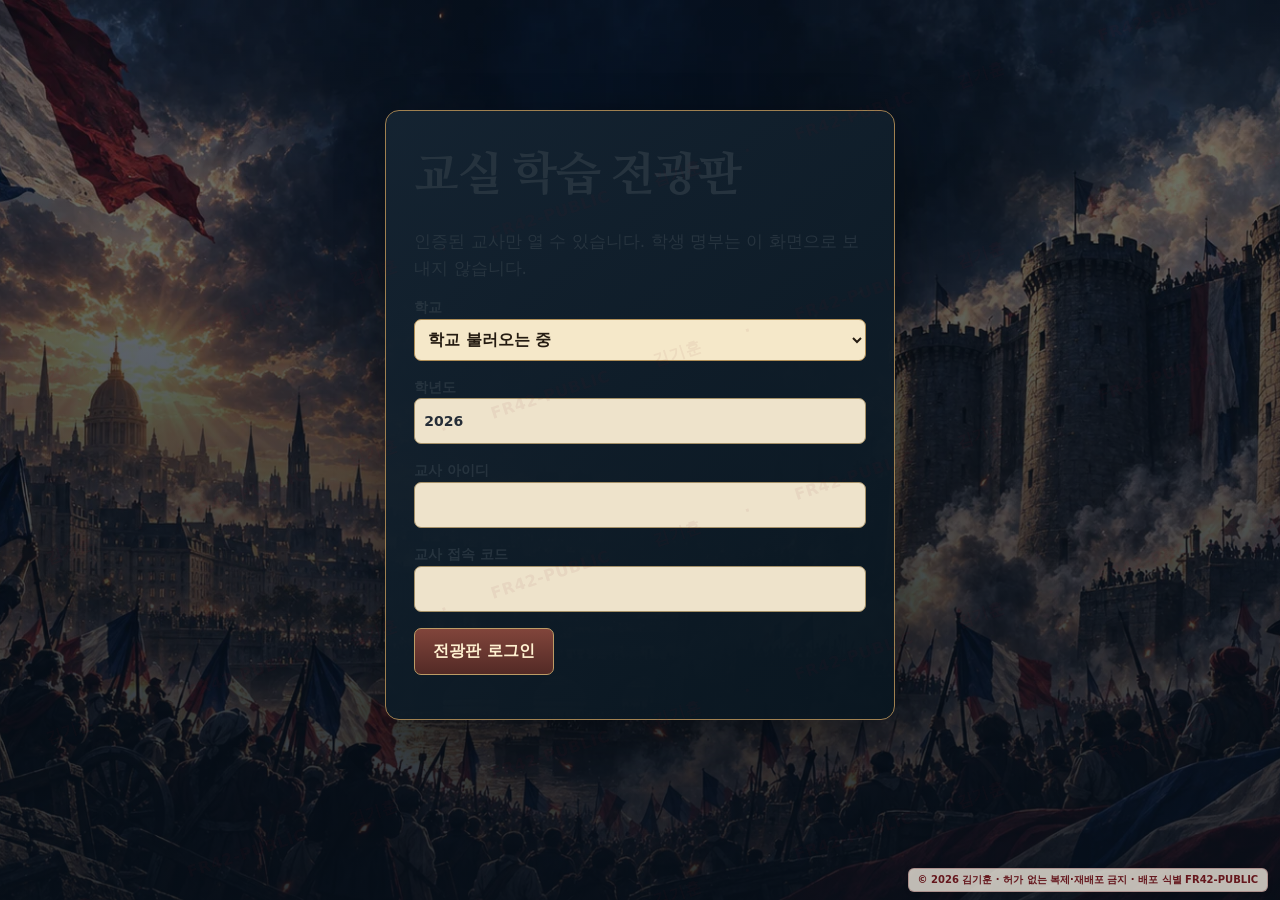
==== commit d043b663: "Release RC gift opening, temporary game access and 120-question UI" ====
--- a/board.html
+++ b/board.html
@@ -1,3 +1,3 @@
 <!doctype html>
-<html lang="ko"><head><meta charset="utf-8"><meta name="viewport" content="width=device-width,initial-scale=1"><title>프랑스 혁명 학습 전광판</title><link rel="stylesheet" href="teacher.css"><link rel="stylesheet" href="stage26.css"><link rel="stylesheet" href="stage27.css"><link rel="stylesheet" href="stage28.css"><link rel="stylesheet" href="copyright-ready.css"><link rel="stylesheet" href="rc-cinematic.css"><link rel="stylesheet" href="rc-board.css"></head>
-<body class="r27-board"><main id="boardApp27"></main><script src="copyright-ready.js"></script><script src="config.rc.js"></script><script src="game-api.js"></script><script src="report-ui27.js"></script><script src="board27.js"></script></body></html>
+<html lang="ko"><head><meta charset="utf-8"><meta name="viewport" content="width=device-width,initial-scale=1"><title>프랑스 혁명 학습 전광판</title><link rel="stylesheet" href="teacher.css"><link rel="stylesheet" href="stage26.css"><link rel="stylesheet" href="stage27.css"><link rel="stylesheet" href="stage28.css"><link rel="stylesheet" href="copyright-ready.css"><link rel="stylesheet" href="rc-cinematic.css?v=42-rc-gifts-unlocks-20260921"><link rel="stylesheet" href="rc-board.css?v=42-rc-gifts-unlocks-20260921"></head>
+<body class="r27-board"><main id="boardApp27"></main><script src="copyright-ready.js"></script><script src="config.rc.js"></script><script src="game-api.js"></script><script src="report-ui27.js?v=42-rc-gifts-unlocks-20260921"></script><script src="board27.js"></script></body></html>
--- a/rc-cinematic.css
+++ b/rc-cinematic.css
@@ -27,3 +27,4 @@
 @media(prefers-reduced-motion:reduce){html{scroll-behavior:auto}.rc-reveal-stage *{animation:none!important;transition:none!important}}
 .rc-event-tile{touch-action:none;user-select:none}.rc-event-tile img{pointer-events:none;-webkit-user-drag:none}.rc-drag-ghost{position:fixed!important;z-index:250000!important;width:140px!important;pointer-events:none!important;transform:translate(-50%,-50%) rotate(-4deg);opacity:.9;box-shadow:0 16px 35px #000b!important}.rc-left-note,.rc-right-note{word-break:keep-all}
 html:has(.rewardmodal,.cardinspect,.celebration25,.rc-first-glow){overflow:hidden}
+.rc-page .r27-checks label,.rc-page .r27-stat,.rc-page .r27-notice,.rc-page .r27 details,.rc-page .r27 table{color:#172b35!important}.rc-page .r27-checks label{background:#f4ead4!important}.rc-page .r27-stat,.rc-page .r27 details,.rc-page .r27 table{background:#f7eedf!important}.rc-page .r27-note,.rc-page .r27 td small{color:#3e515a!important}
--- a/rc-board.css
+++ b/rc-board.css
@@ -1 +1,12 @@
-.r27-board{color:#f1dfbb}.r27-board h1,.r27-board h2{font-family:RevolutionSerif,serif;color:#eed19a}.r27-board .panel,.r27-board section,.r27-board .r27-card{background:linear-gradient(145deg,#152432ef,#091620f5);border-color:#9f8050;color:#eddfc2;box-shadow:0 15px 50px #0005}.r27-board table{color:#ebdabc}.r27-board th{background:#e4d3ad;color:#3d2b18}.r27-board td{border-color:#92744366}.r27-board .muted,.r27-board label{color:#d8c39f}.r27-board button{background:linear-gradient(#81453b,#532a26);border:1px solid #bc9b65;color:#fff1d1;min-height:42px}.r27-board input,.r27-board select{background:#efe0bf;color:#332719;border:1px solid #af8e57;min-height:42px}.r27-board main{max-width:1400px;margin:auto;padding:24px}.r27-board h1{font-size:clamp(25px,4vw,47px)}
+.r27-board{color:#f1dfbb}
+.r27-board h1,.r27-board h2{font-family:RevolutionSerif,serif;color:#eed19a}
+.r27-board .panel,.r27-board section,.r27-board .r27-card{background:linear-gradient(145deg,#152432ef,#091620f5);border-color:#9f8050;color:#eddfc2;box-shadow:0 15px 50px #0005}
+.r27-board table{color:#ebdabc}
+.r27-board th{background:#e4d3ad;color:#3d2b18}
+.r27-board td{border-color:#92744366}
+.r27-board .muted,.r27-board label{color:#ead9b8}
+.r27-board button{background:linear-gradient(#81453b,#532a26);border:1px solid #bc9b65;color:#fff1d1;min-height:42px}
+.r27-board input,.r27-board select{background:#f5e8c9;color:#251c12;border:1px solid #af8e57;min-height:42px}
+.r27-board .login,.r27-board .login h1,.r27-board .login h2,.r27-board .login label{color:#26333e!important}
+.r27-board main{max-width:1400px;margin:auto;padding:24px}
+.r27-board h1{font-size:clamp(25px,4vw,47px)}
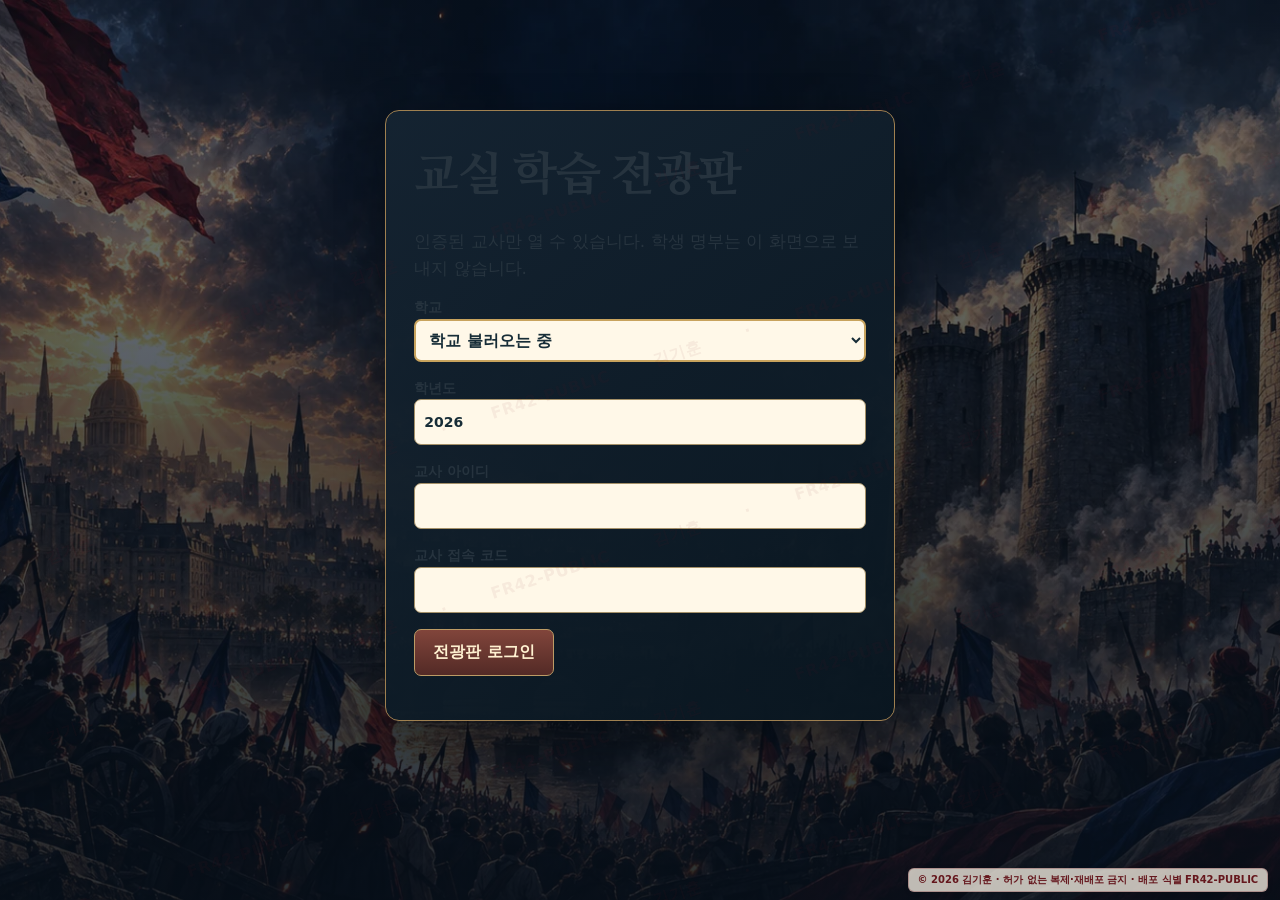
==== commit 3a3c7523: "Improve RC board filters, speedrun taps, and pack pacing" ====
--- a/board.html
+++ b/board.html
@@ -1,3 +1,3 @@
 <!doctype html>
-<html lang="ko"><head><meta charset="utf-8"><meta name="viewport" content="width=device-width,initial-scale=1"><title>프랑스 혁명 학습 전광판</title><link rel="stylesheet" href="teacher.css"><link rel="stylesheet" href="stage26.css"><link rel="stylesheet" href="stage27.css"><link rel="stylesheet" href="stage28.css"><link rel="stylesheet" href="copyright-ready.css"><link rel="stylesheet" href="rc-cinematic.css?v=42-rc-gifts-unlocks-20260921"><link rel="stylesheet" href="rc-board.css?v=42-rc-gifts-unlocks-20260921"></head>
-<body class="r27-board"><main id="boardApp27"></main><script src="copyright-ready.js"></script><script src="config.rc.js"></script><script src="game-api.js"></script><script src="report-ui27.js?v=42-rc-gifts-unlocks-20260921"></script><script src="board27.js"></script></body></html>
+<html lang="ko"><head><meta charset="utf-8"><meta name="viewport" content="width=device-width,initial-scale=1"><title>프랑스 혁명 학습 전광판</title><link rel="stylesheet" href="teacher.css?v=42-rc-cssfix-20260922"><link rel="stylesheet" href="stage26.css?v=42-rc-cssfix-20260922"><link rel="stylesheet" href="stage27.css?v=42-rc-cssfix-20260922"><link rel="stylesheet" href="stage28.css?v=42-rc-cssfix-20260922"><link rel="stylesheet" href="copyright-ready.css?v=42-rc-cssfix-20260922"><link rel="stylesheet" href="rc-cinematic.css?v=42-rc-cssfix-20260922"><link rel="stylesheet" href="rc-board.css?v=49-20260929"></head>
+<body class="r27-board"><main id="boardApp27"></main><script src="copyright-ready.js?v=42-rc-cssfix-20260922"></script><script src="config.rc.js?v=42-rc-cssfix-20260922"></script><script src="game-api.js?v=47-20260928"></script><script src="report-ui27.js?v=42-rc-cssfix-20260922"></script><script src="board27.js?v=49-20260929"></script></body></html>
--- a/stage28.css
+++ b/stage28.css
@@ -26,7 +26,7 @@
 body .match-description41{font-size:clamp(16px,1.8vw,21px);line-height:1.55;padding:14px;overflow:auto;max-height:100%}
 body .history-game-card{aspect-ratio:5/6;max-width:250px;margin-inline:auto}
 body .history-card{aspect-ratio:2/3;max-width:420px;margin-inline:auto}
-body .history-card__picture,body .history-game-card .history-game-card__picture{object-fit:contain;background:#e9dcc5}
+body .history-card__picture,body .history-game-card .history-game-card__picture{object-fit:cover;background:#e9dcc5}
 body .history-card__frame{object-fit:contain}
 body .entrycaption25 b,body .card-readable-title42{font-size:clamp(17px,1.6vw,21px);font-weight:900;white-space:normal;overflow-wrap:anywhere}
 body .map-deck26,body .map-cards26,body .map-reference26 article>div{grid-template-columns:repeat(auto-fit,minmax(min(100%,155px),1fr));align-items:start;gap:12px}
@@ -36,7 +36,7 @@
 body .answer-form26 input{min-width:0}body .answer-form26 button{flex-shrink:0}
 body .stage2-overlay,body .cardinspect,body .celebration25,body .rewardmodal{overflow:auto;overscroll-behavior:contain;padding:16px}
 body .inspect25,body .v41-inspect-panel,body .celebration25>section{max-width:min(1040px,100%);max-height:calc(100dvh - 32px);overflow:auto;margin:auto}
-body .inspect25 .history-card{width:min(100%,380px)}
+body .inspect25 .history-card{width:100%;max-width:none}
 body .celebration-cards25{display:grid;grid-template-columns:repeat(auto-fit,minmax(min(100%,180px),1fr));gap:18px}
 body .celebration-cards25>div{transform:none!important;max-width:260px;margin-inline:auto;width:100%}
 body .r27-note{color:#d1c8b5}body .r27 details .r27-note{color:#45535a}
@@ -54,7 +54,7 @@
 .reveal-caption28{display:flex;flex-direction:column;align-items:center;gap:16px;overflow-wrap:anywhere;font-size:18px}.reveal-caption28 .revealed-title42{font-size:clamp(24px,3vw,34px);line-height:1.45;flex-basis:auto}.reveal-caption28 .rarity-label42{font-size:clamp(23px,2.8vw,31px);border:2px solid currentColor;border-radius:8px;padding:8px 16px;letter-spacing:normal}
 .reveal-caption28.rare{color:#9accff}.reveal-caption28.unique{color:#dbb5ff}.reveal-caption28.legend{color:#ffe498}.reveal-caption28.myth{color:#b8fff5}.reveal-caption28 .shiny-banner25{margin:0;font-size:22px}
 .reveal-actions28{display:flex;flex-wrap:wrap;justify-content:center;gap:12px;margin:22px 0}.reveal-actions28 button{min-height:50px;font-size:18px;padding:12px 20px}
-.reveal-grid28{display:grid;grid-template-columns:repeat(auto-fit,minmax(min(100%,210px),1fr));gap:24px}.reveal-grid28 article{max-width:300px;justify-self:center;width:100%;padding:12px;border:1px solid #8e7c5c;border-radius:9px}.reveal-grid28 .reveal-caption28{gap:8px;font-size:16px}.reveal-grid28 .revealed-title42{font-size:21px}.reveal-grid28 .rarity-label42{font-size:20px}.reveal-grid28 .history-card{max-width:260px}
+.reveal-grid28{display:grid;grid-template-columns:repeat(auto-fill,minmax(min(100%,210px),1fr));gap:24px;max-height:min(58dvh,760px);overflow-y:auto;overscroll-behavior:contain;padding:8px 12px 18px}.reveal-grid28 article{position:relative;max-width:300px;justify-self:center;width:100%;padding:12px;border:1px solid #8e7c5c;border-radius:9px}.reveal-grid28 .reveal-caption28{gap:8px;font-size:16px}.reveal-grid28 .revealed-title42{font-size:21px}.reveal-grid28 .history-card{max-width:260px}.opening-new28{position:absolute;z-index:20;right:5px;top:5px;padding:4px 8px;border-radius:999px;background:#8d2f27;color:#fff7db;font:800 12px/1 Arial,sans-serif;box-shadow:0 2px 7px #0008}.opening-summary28{margin:24px auto 4px;max-width:960px;padding:18px;border:1px solid #9d8154;border-radius:10px;background:#111b2a}.opening-summary28 h3{margin:0 0 14px;color:#f0d49b}.opening-summary-grid28{display:grid;grid-template-columns:repeat(auto-fit,minmax(105px,1fr));gap:10px}.opening-summary-grid28 span{display:grid;gap:5px;padding:11px;border-radius:7px;background:#293140;color:#fff;font-size:22px}.opening-summary-grid28 b{font-size:14px;color:#e8d8ba}.opening-summary28 p{color:#eee1c8}.opening-result28{width:min(1720px,100%)!important}
 .opening-history28{padding:16px;border:1px solid #ba9f65;border-radius:10px;margin:16px 0;background:#22384a}.opening-history28 summary{cursor:pointer;padding:10px;font-weight:800}.opening-row28{display:flex;align-items:center;flex-wrap:wrap;gap:10px;padding:12px 0;border-bottom:1px solid #776a5155}.opening-row28 span{flex:1;min-width:180px}
 body.r27-board #boardApp27{max-width:1920px}.r27-board-list article{min-width:0;overflow-wrap:anywhere}
 @media(max-width:1050px){body .layout{grid-template-columns:170px minmax(0,1fr)}body .layout main{padding:16px}body .layout .formgrid{grid-template-columns:repeat(2,minmax(0,1fr))}body .connection26{grid-template-columns:minmax(0,1fr) 160px minmax(0,1fr);gap:12px}}
@@ -62,3 +62,8 @@
 @media(max-width:600px){.device-notice28{display:block}body .wrap,body .headerin{width:calc(100% - 20px)}body .map-zones26,body .map-reference26,body .rank42{grid-template-columns:1fr}.reveal-stage28{grid-template-columns:1fr}.reveal-card28{max-width:260px!important}.reveal-caption28{gap:10px}body .layout .formgrid{grid-template-columns:1fr}body .answer-form26>div{flex-wrap:wrap}body .answer-form26 button{width:100%}}
 @media(orientation:portrait){.wide-game28 .rotate-notice28{display:block}}
 @media(prefers-reduced-motion:reduce){body .reveal-modal28 *,body .celebration25 *,body .shiny25 *,body .history-card__rotator{animation:none!important;transition:none!important;scroll-behavior:auto!important}}
+/* RC pack reveal: card clicks only control this inspection layer. */
+.opening-card-wrap28{display:block;position:relative;width:100%}.opening-card-wrap28>.history-card{width:100%}
+.opening-new28{right:-8px;top:-8px;padding:9px 14px;border:2px solid #fff1a8;background:#b42720;color:#fffbe8;font-size:18px;letter-spacing:.08em;box-shadow:0 4px 15px #000b,0 0 22px #ffce58aa}
+.opening-zoom28{position:fixed;z-index:24000;inset:0;display:grid;place-items:center;padding:24px;background:#050a14e8}
+.opening-zoom28>button{width:min(430px,86vw);max-height:92dvh;padding:0;border:0;background:transparent}.opening-zoom28 .history-card{width:100%}
--- a/rc-cinematic.css
+++ b/rc-cinematic.css
@@ -27,4 +27,26 @@
 @media(prefers-reduced-motion:reduce){html{scroll-behavior:auto}.rc-reveal-stage *{animation:none!important;transition:none!important}}
 .rc-event-tile{touch-action:none;user-select:none}.rc-event-tile img{pointer-events:none;-webkit-user-drag:none}.rc-drag-ghost{position:fixed!important;z-index:250000!important;width:140px!important;pointer-events:none!important;transform:translate(-50%,-50%) rotate(-4deg);opacity:.9;box-shadow:0 16px 35px #000b!important}.rc-left-note,.rc-right-note{word-break:keep-all}
 html:has(.rewardmodal,.cardinspect,.celebration25,.rc-first-glow){overflow:hidden}
+.inspect25>.rc-detail-card{width:min(520px,86vw,calc((100dvh - 220px)*.6667))!important;margin:16px auto!important}.rc-detail-card>.history-card{width:100%!important;max-width:none!important}.inspect25 h2{margin:0 0 8px}
+.book25 .history-card__meta>span:first-child,.inspect25 .history-card__meta>span:first-child{display:none!important}
+.book25 .card-readable-title42,.book25 .card-readable-rarity42,.inspect25 .card-readable-title42,.inspect25 .card-readable-rarity42{display:none!important}
 .rc-page .r27-checks label,.rc-page .r27-stat,.rc-page .r27-notice,.rc-page .r27 details,.rc-page .r27 table{color:#172b35!important}.rc-page .r27-checks label{background:#f4ead4!important}.rc-page .r27-stat,.rc-page .r27 details,.rc-page .r27 table{background:#f7eedf!important}.rc-page .r27-note,.rc-page .r27 td small{color:#3e515a!important}
+.rc-page .collectionsubnav button:not(.on){background:#fff!important;color:#172b3b!important;border-color:#bca987!important}.rc-page .collectionsubnav button.on{background:#963e49!important;color:#fff!important;border-color:#963e49!important}
+
+/* RC legibility and main-menu controls. */
+.rc-reward-links{display:grid;gap:8px;margin-top:10px}.rc-reward-links .btn{width:100%;font-size:16px;padding:9px 6px}.rc-lobby .rc-home{padding-bottom:28px}.rc-page{padding-bottom:28px}
+.rc-page .completion-notice2,.rc-page .completion-notice2.granted{background:#173a3c!important;border:3px solid #d9b977!important;color:#fff9e9!important;box-shadow:0 9px 25px #0009}.rc-page .completion-notice2 h2,.rc-page .completion-notice2 p{color:#fff9e9!important;text-shadow:none!important}.rc-page .completion-notice2 button{color:#fff9e9!important}
+.rc-page .reward-preview2{background:#f7ecd4!important;color:#1d3037!important;border-color:#a4834a!important}.rc-page .reward-preview2 *{color:#1d3037!important}
+.rc-page .modepick>article,.rc-page .modepick>button{background:#f5e9d1!important;color:#1d3037!important}.rc-page .modepick h3,.rc-page .modepick p,.rc-page .modepick small,.rc-page .modepick strong{color:#1d3037!important}
+.rc-page .rules,.rc-page .speedfinish{background:#f7ecd4!important;color:#1d3037!important;border-color:#aa824b!important}.rc-page .rules b,.rc-page .speedfinish b{color:#122834!important}
+.reveal-box28 .reveal-caption28{gap:7px}.reveal-box28 .rarity-label42{display:inline-block;padding:3px 14px;border:1px solid currentColor;border-radius:5px;font-size:24px;font-weight:900}.reveal-box28 .reveal-caption28.normal{color:#f6e9cf}.reveal-box28 .reveal-caption28.rare{color:#9ed4ff}.reveal-box28 .reveal-caption28.unique{color:#e1baff}.reveal-box28 .reveal-caption28.legend{color:#ffe09a}.reveal-box28 .reveal-caption28.myth{color:#b8fff2}
+.sealed-pack28[onclick]{cursor:pointer;appearance:none;border:0;color:#fff;background:none}.sealed-pack28[onclick]:focus-visible{outline:3px solid #7ee0ff!important;outline-offset:4px}
+@media(max-width:1150px) and (min-width:761px){.rc-journey{grid-template-columns:repeat(4,minmax(0,1fr)) 170px}.rc-reward{display:flex;grid-column:5;grid-row:1/3}.rc-tier h3{font-size:clamp(26px,3vw,36px)}}
+@media(max-width:760px){.rc-reward{display:flex;grid-column:1/-1;grid-row:auto;min-height:0;padding:16px}.rc-reward img{display:none}.rc-modes{grid-column:1/-1}.rc-reward-links{grid-template-columns:repeat(3,minmax(0,1fr))}.rc-reward-links .btn{font-size:14px}.rc-home{padding-bottom:26px}}
+.rc-learning .rc-flow-slot.fixed{background:#fff4d8!important;border:3px solid #8b6434!important;box-shadow:inset 0 0 0 3px #d7b978,0 5px 16px #0005!important;filter:none!important}
+.rc-learning .rc-link-description{display:flex;align-items:center;justify-content:center;width:100%;min-height:190px;margin:0;padding:18px;background:#fffaf0;color:#21170f!important;border:2px solid #b78d50;border-radius:8px;font:800 clamp(18px,2vw,25px)/1.65 system-ui,sans-serif;letter-spacing:0;word-break:keep-all;overflow-wrap:break-word;text-shadow:none!important}
+@media(max-width:1000px){.rc-learning .rc-link-description{font-size:20px;line-height:1.6;padding:14px}}
+@media(max-width:650px){.rc-learning .rc-link-description{min-height:150px;font-size:16px;line-height:1.55;padding:10px}.rc-learning .rc-flow-slot.fixed{padding:6px}}
+/* RC advanced source questions and curriculum study page */
+.advanced-quiz50{max-width:980px}.advanced-source50{display:grid;grid-template-columns:minmax(240px,42%) 1fr;gap:22px;align-items:center;margin:18px 0}.advanced-source50 figure{margin:0}.advanced-source50 img{width:100%;max-height:340px;object-fit:contain}.advanced-source50 figcaption{font-size:.86rem;opacity:.72}.advanced-source50 blockquote{margin:0;padding:20px;border-left:5px solid #a9894f;background:rgba(255,248,226,.09);font-size:1.08rem;line-height:1.7}.advanced-choices50{display:grid;gap:10px}.advanced-choices50 label{display:flex;gap:12px;align-items:flex-start;padding:14px 16px;border:1px solid rgba(223,195,135,.45);border-radius:10px;cursor:pointer;font-size:1rem;line-height:1.5}.advanced-choices50 input{width:22px;height:22px;flex:0 0 auto}.advanced-review50{max-width:780px}.learning-events42{display:grid;grid-template-columns:repeat(2,minmax(0,1fr));gap:16px}.learning-events42 article{display:grid;grid-template-columns:130px 1fr;gap:14px;padding:14px;border:1px solid rgba(223,195,135,.38);border-radius:12px}.learning-events42 img{width:130px;height:100px;object-fit:cover;border-radius:8px}.curriculum-middle42{padding:8px 12px 16px}.curriculum-middle42>details{margin:10px 0}.reward-box25 [hidden]{display:none!important}
+@media(max-width:900px){.advanced-source50{grid-template-columns:1fr}.advanced-source50 img{max-height:280px}.learning-events42{grid-template-columns:1fr}.advanced-choices50 label,.advanced-choices50 button{min-height:48px;font-size:1.05rem}}
--- a/rc-board.css
+++ b/rc-board.css
@@ -6,7 +6,24 @@
 .r27-board td{border-color:#92744366}
 .r27-board .muted,.r27-board label{color:#ead9b8}
 .r27-board button{background:linear-gradient(#81453b,#532a26);border:1px solid #bc9b65;color:#fff1d1;min-height:42px}
-.r27-board input,.r27-board select{background:#f5e8c9;color:#251c12;border:1px solid #af8e57;min-height:42px}
+.r27-board input,.r27-board select{background:#fff8e8!important;color:#172d37!important;-webkit-text-fill-color:#172d37!important;border:2px solid #c8a35d;min-height:42px;opacity:1}
+.r27-board input:disabled,.r27-board select:disabled{background:#d7d2c8!important;color:#4b5154!important;-webkit-text-fill-color:#4b5154!important;border-color:#8e8b84;opacity:1}
 .r27-board .login,.r27-board .login h1,.r27-board .login h2,.r27-board .login label{color:#26333e!important}
 .r27-board main{max-width:1400px;margin:auto;padding:24px}
 .r27-board h1{font-size:clamp(25px,4vw,47px)}
+.r27-board-controls{display:flex;align-items:end;gap:12px;flex-wrap:wrap}
+.r27-board-controls form{display:flex;align-items:end;gap:12px;flex-wrap:wrap;flex:1}
+.r27-board-controls label{display:grid;gap:5px;font-weight:800}
+.r27-board-controls input{width:105px}.r27-board-controls select[name="rankingFilterScope"]{min-width:126px}
+.r27-board button:focus-visible,.r27-board input:focus-visible,.r27-board select:focus-visible{outline:3px solid #fff1a8;outline-offset:3px}
+.r27-ranking-controls{display:flex;align-items:center;justify-content:center;gap:10px;flex-wrap:wrap;margin:0 0 20px}
+.r27-ranking-controls button.active{background:#f0d497;color:#25170c;border-color:#fff1c6;box-shadow:0 0 0 3px #8b623b}
+.r27-ranking-controls label{display:flex;align-items:center;gap:8px}
+.r27-ranking-table-wrap{max-height:min(55vh,680px);overflow:auto;border:1px solid #9f8050;border-radius:14px;background:#0a1620}
+.r27-ranking-table{width:100%;border-collapse:collapse;font-variant-numeric:tabular-nums}
+.r27-ranking-table th{position:sticky;top:0;z-index:1;background:#ead8b3;color:#2f2114}
+.r27-ranking-table th,.r27-ranking-table td{padding:12px 16px;text-align:left}
+.r27-ranking-table tbody tr:nth-child(even){background:#f3e4c80d}
+.r27-ranking-table td:last-child{font-weight:900;color:#ffe6a8}
+.r27-ranking-note{color:#f4e5c8!important;text-align:center;margin:12px 0 0}
+@media(max-width:700px){.r27-board main{padding:12px}.r27-ranking-table th,.r27-ranking-table td{padding:10px 8px}.r27-ranking-table th:nth-child(3),.r27-ranking-table td:nth-child(3){display:none}}
